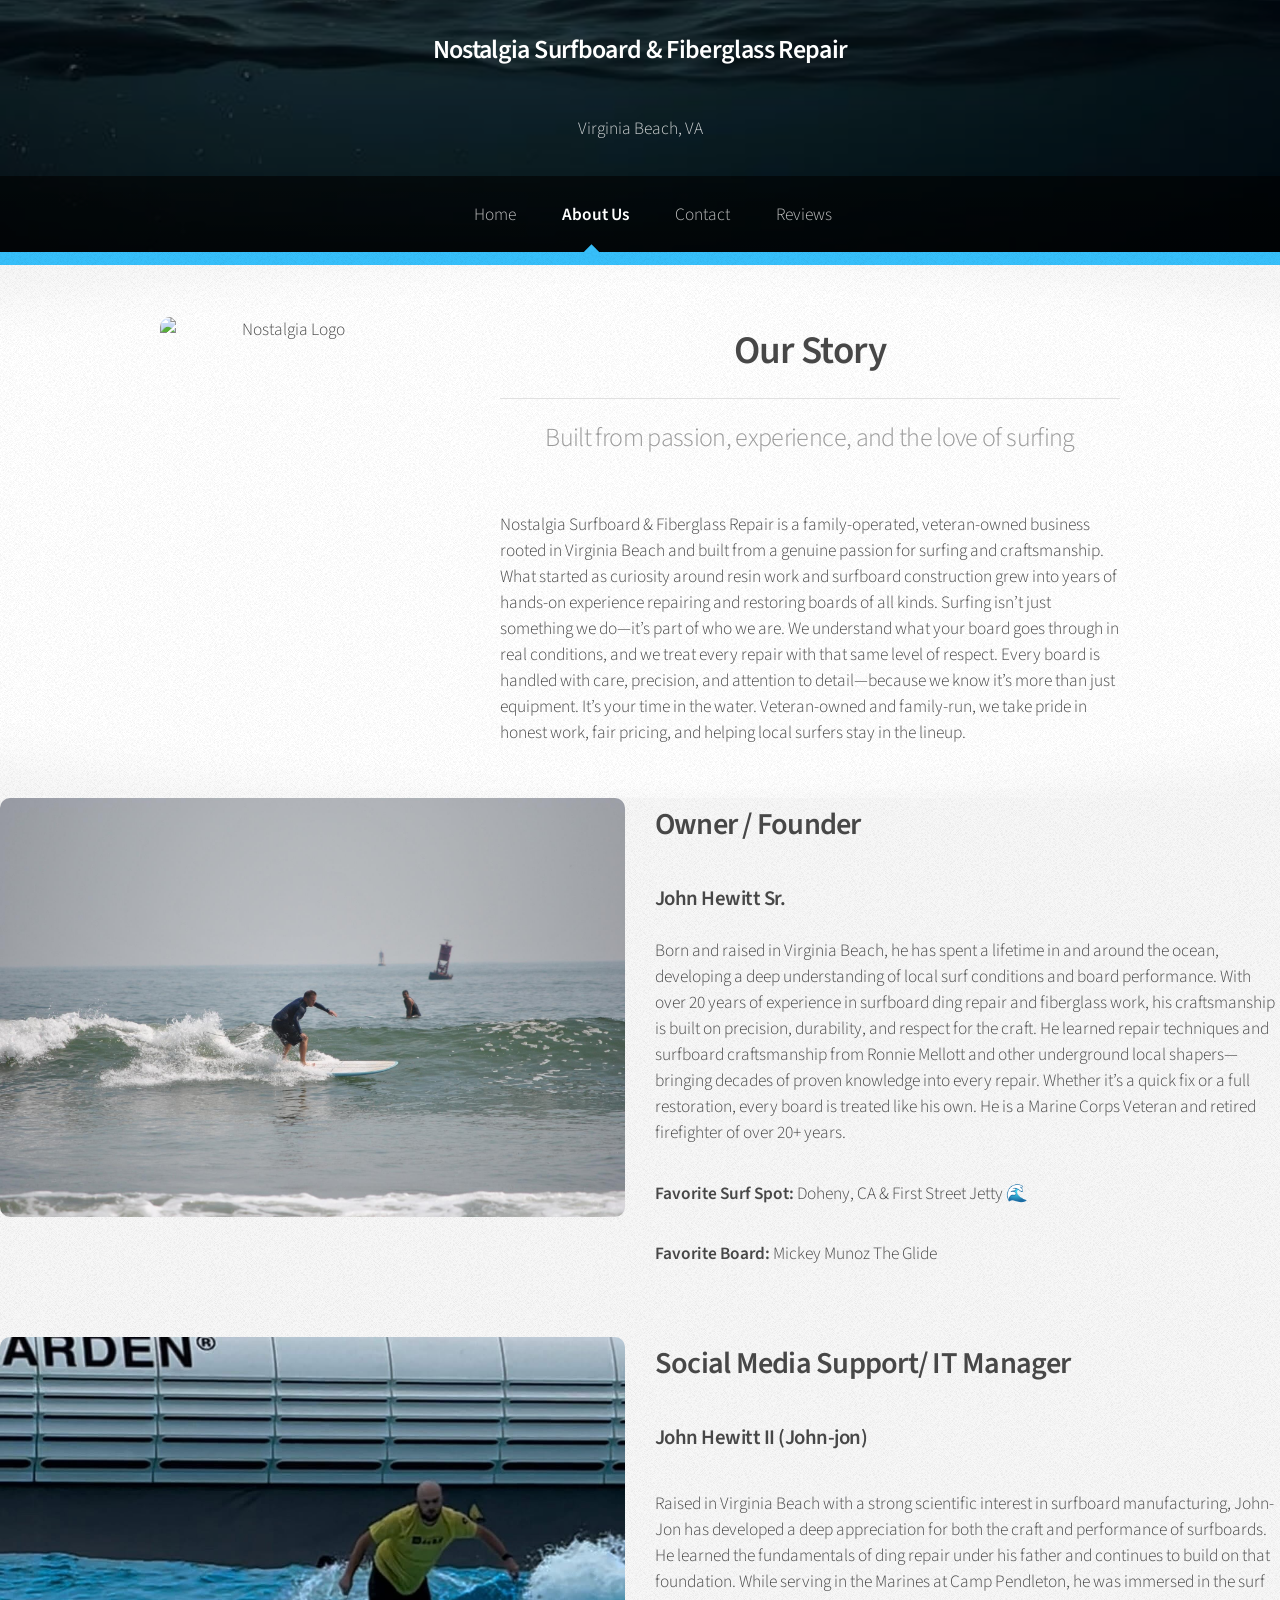
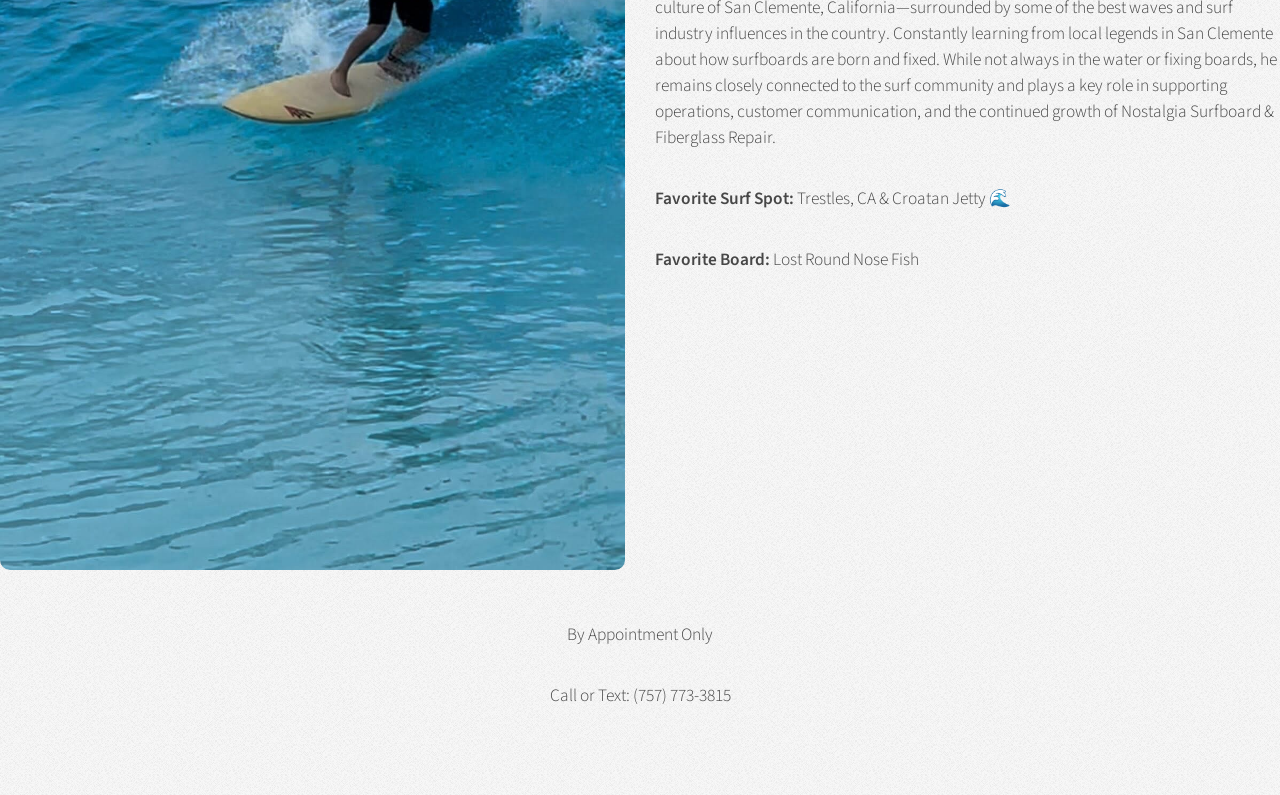
==== about.html @ 92c65a26 "Refactor 'Our Story' section layout in about.html" ====
<!DOCTYPE HTML>
<html>
<head>
  <title>About Us - Nostalgia Surfboard Repair</title>
  <meta charset="utf-8" />
  <meta name="viewport" content="width=device-width, initial-scale=1" />
  <link rel="stylesheet" href="assets/css/main.css" />
</head>

<body class="is-preload">
<div id="page-wrapper">

  <!-- Header -->
  <div id="header">
    <h1><a href="index.html" id="logo">Nostalgia Surfboard & Fiberglass Repair</a></h1>
    <p>Virginia Beach, VA</p>

    <nav id="nav">
      <ul>
        <li><a href="index.html">Home</a></li>
        <li class="current"><a href="about.html">About Us</a></li>
        <li><a href="contact.html">Contact</a></li>
        <li><a href="reviews.html">Reviews</a></li>
      </ul>
    </nav>
  </div>

  <!-- Main -->
  <section class="wrapper style2">
  <div class="container">

    <div class="row gtr-200">

      <!-- LOGO -->
      <div class="col-4 col-12-narrower" style="text-align:center;">
        <span class="image fit">
          <img src="assets/images/logo.png" alt="Nostalgia Logo" style="max-width:250px;">
        </span>
      </div>

      <!-- TEXT -->
      <div class="col-8 col-12-narrower">

        <header class="major">
          <h2>Our Story</h2>
          <p>Built from passion, experience, and the love of surfing</p>
        </header>

        <p>
          Nostalgia Surfboard & Fiberglass Repair is a family-operated, veteran-owned business rooted in Virginia Beach and built from a genuine passion for surfing and craftsmanship.
          What started as curiosity around resin work and surfboard construction grew into years of hands-on experience repairing and restoring boards of all kinds.

          Surfing isn’t just something we do—it’s part of who we are. We understand what your board goes through in real conditions, and we treat every repair with that same level of respect.

          Every board is handled with care, precision, and attention to detail—because we know it’s more than just equipment. It’s your time in the water.

          Veteran-owned and family-run, we take pride in honest work, fair pricing, and helping local surfers stay in the lineup.
        </p>

      </div>

    </div>

  </div>
</section>
  
      <!-- DAD SECTION -->
      <div class="row">
        <div class="col-6 col-12-narrower">
          <span class="image fit">
            <img src="images/dad.jpg" alt="Owner - Surfboard Repair" />
          </span>
        </div>

        <div class="col-6 col-12-narrower">
          <h2>Owner / Founder</h2>
          <h3>John Hewitt Sr.</h3>
          <p>
            Born and raised in Virginia Beach, he has spent a lifetime in and around the ocean, developing a deep understanding of local surf conditions and board performance.
            With over 20 years of experience in surfboard ding repair and fiberglass work, his craftsmanship is built on precision, durability, and respect for the craft.
            He learned repair techniques and surfboard craftsmanship from Ronnie Mellott and other underground local shapers—bringing decades of proven knowledge into every repair.
            Whether it’s a quick fix or a full restoration, every board is treated like his own.
            
            He is a Marine Corps Veteran and retired firefighter of over 20+ years.
          </p>

          <p><strong>Favorite Surf Spot:</strong> Doheny, CA & First Street Jetty 🌊</p>
          <p><strong>Favorite Board:</strong> Mickey Munoz The Glide </p>
        </div>
      </div>

      <hr />

      <!-- YOU SECTION -->
      <div class="row">
        <div class="col-6 col-12-narrower">
          <span class="image fit">
            <img src="images/you.jpg" alt="Team Member" />
          </span>
        </div>

        <div class="col-6 col-12-narrower">
          <h2>Social Media Support/ IT Manager</h2>
          <h3>John Hewitt II (John-jon)</h3>
          <p>
            <p>
            Raised in Virginia Beach with a strong scientific interest in surfboard manufacturing, John-Jon has developed a deep appreciation for both the craft and performance of surfboards.
            He learned the fundamentals of ding repair under his father and continues to build on that foundation.
            
            While serving in the Marines at Camp Pendleton, he was immersed in the surf culture of San Clemente, California—surrounded by some of the best waves and surf industry influences in the country. 
            Constantly learning from local legends in San Clemente about how surfboards are born and fixed.
            
            While not always in the water or fixing boards, he remains closely connected to the surf community and plays a key role in supporting operations, customer communication, and the continued growth of Nostalgia Surfboard & Fiberglass Repair.
          </p>
          </p>

          <p><strong>Favorite Surf Spot:</strong> Trestles, CA & Croatan Jetty 🌊</p>
          <p><strong>Favorite Board:</strong> Lost Round Nose Fish</p>
        </div>
      </div>

    </div>
  </section>

  <!-- Footer -->
  <div id="footer">
    <div class="container">
      <p style="text-align:center;">By Appointment Only</p>
       <p style="text-align:center;"> Call or Text: (757) 773-3815</p>
    </div>
    
  </div>

</div>

<!-- Scripts -->
<script src="assets/js/jquery.min.js"></script>
<script src="assets/js/jquery.dropotron.min.js"></script>
<script src="assets/js/browser.min.js"></script>
<script src="assets/js/breakpoints.min.js"></script>
<script src="assets/js/util.js"></script>
<script src="assets/js/main.js"></script>

</body>
</html>
---- assets/css/main.css ----
@import url("fontawesome-all.min.css");
@import url("https://fonts.googleapis.com/css?family=Source+Sans+Pro:300,300italic,600,600italic");

/*
	Arcana by HTML5 UP
	html5up.net | @ajlkn
	Free for personal and commercial use under the CCA 3.0 license (html5up.net/license)
*/

html, body, div, span, applet, object,
iframe, h1, h2, h3, h4, h5, h6, p, blockquote,
pre, a, abbr, acronym, address, big, cite,
code, del, dfn, em, img, ins, kbd, q, s, samp,
small, strike, strong, sub, sup, tt, var, b,
u, i, center, dl, dt, dd, ol, ul, li, fieldset,
form, label, legend, table, caption, tbody,
tfoot, thead, tr, th, td, article, aside,
canvas, details, embed, figure, figcaption,
footer, header, hgroup, menu, nav, output, ruby,
section, summary, time, mark, audio, video {
	margin: 0;
	padding: 0;
	border: 0;
	font-size: 100%;
	font: inherit;
	vertical-align: baseline;}

article, aside, details, figcaption, figure,
footer, header, hgroup, menu, nav, section {
	display: block;}

body {
	line-height: 1;
}

ol, ul {
	list-style: none;
}

blockquote, q {
	quotes: none;
}

	blockquote:before, blockquote:after, q:before, q:after {
		content: '';
		content: none;
	}

table {
	border-collapse: collapse;
	border-spacing: 0;
}

body {
	-webkit-text-size-adjust: none;
}

mark {
	background-color: transparent;
	color: inherit;
}

input::-moz-focus-inner {
	border: 0;
	padding: 0;
}

input, select, textarea {
	-moz-appearance: none;
	-webkit-appearance: none;
	-ms-appearance: none;
	appearance: none;
}

/* Basic */

	html {
		box-sizing: border-box;
	}

	*, *:before, *:after {
		box-sizing: inherit;
	}

	body {
		background: #f7f7f7 url("images/bg01.png");
	}

		body.is-preload *, body.is-preload *:before, body.is-preload *:after {
			-moz-animation: none !important;
			-webkit-animation: none !important;
			-ms-animation: none !important;
			animation: none !important;
			-moz-transition: none !important;
			-webkit-transition: none !important;
			-ms-transition: none !important;
			transition: none !important;
		}

	body, input, select, textarea {
		color: #474747;
		font-family: 'Source Sans Pro', sans-serif;
		font-size: 16pt;
		font-weight: 300;
		line-height: 1.65em;
	}

	a {
		-moz-transition: color 0.2s ease-in-out, border-color 0.2s ease-in-out, opacity 0.2s ease-in-out;
		-webkit-transition: color 0.2s ease-in-out, border-color 0.2s ease-in-out, opacity 0.2s ease-in-out;
		-ms-transition: color 0.2s ease-in-out, border-color 0.2s ease-in-out, opacity 0.2s ease-in-out;
		transition: color 0.2s ease-in-out, border-color 0.2s ease-in-out, opacity 0.2s ease-in-out;
		color: #37c0fb;
		text-decoration: none;
		border-bottom: dotted 1px;
	}

		a:hover {
			color: #37c0fb;
			border-bottom-color: transparent;
		}

	strong, b {
		font-weight: 600;
	}

	em, i {
		font-style: italic;
	}

	p, ul, ol, dl, table, blockquote {
		margin: 0 0 2em 0;
	}

	h1, h2, h3, h4, h5, h6 {
		color: inherit;
		font-weight: 600;
		line-height: 1.75em;
		margin-bottom: 1em;
	}

		h1 a, h2 a, h3 a, h4 a, h5 a, h6 a {
			color: inherit;
			text-decoration: none;
		}

		h1 em, h2 em, h3 em, h4 em, h5 em, h6 em {
			font-style: normal;
			font-weight: 300;
		}

	h2 {
		font-size: 1.75em;
		letter-spacing: -0.025em;
	}

	h3 {
		font-size: 1.2em;
		letter-spacing: -0.025em;
	}

	sub {
		font-size: 0.8em;
		position: relative;
		top: 0.5em;
	}

	sup {
		font-size: 0.8em;
		position: relative;
		top: -0.5em;
	}

	hr {
		border-top: solid 1px #e0e0e0;
		border: 0;
		margin-bottom: 1.5em;
	}

	blockquote {
		border-left: solid 0.5em #e0e0e0;
		font-style: italic;
		padding: 1em 0 1em 2em;
	}

/* Container */

	.container {
		margin: 0 auto;
		max-width: 100%;
		width: 1400px;
	}

		@media screen and (max-width: 1680px) {

			.container {
				width: 1200px;
			}

		}

		@media screen and (max-width: 1280px) {

			.container {
				width: 960px;
			}

		}

		@media screen and (max-width: 980px) {

			.container {
				width: 95%;
			}

		}

		@media screen and (max-width: 840px) {

			.container {
				width: 95%;
			}

		}

		@media screen and (max-width: 736px) {

			.container {
				width: 90%;
			}

		}

		@media screen and (max-width: 480px) {

			.container {
				width: 100%;
			}

		}

/* Row */

	.row {
		display: flex;
		flex-wrap: wrap;
		box-sizing: border-box;
		align-items: stretch;
	}

		.row > * {
			box-sizing: border-box;
		}

		.row.gtr-uniform > * > :last-child {
			margin-bottom: 0;
		}

		.row.aln-left {
			justify-content: flex-start;
		}

		.row.aln-center {
			justify-content: center;
		}

		.row.aln-right {
			justify-content: flex-end;
		}

		.row.aln-top {
			align-items: flex-start;
		}

		.row.aln-middle {
			align-items: center;
		}

		.row.aln-bottom {
			align-items: flex-end;
		}

		.row > .imp {
			order: -1;
		}

		.row > .col-1 {
			width: 8.33333%;
		}

		.row > .off-1 {
			margin-left: 8.33333%;
		}

		.row > .col-2 {
			width: 16.66667%;
		}

		.row > .off-2 {
			margin-left: 16.66667%;
		}

		.row > .col-3 {
			width: 25%;
		}

		.row > .off-3 {
			margin-left: 25%;
		}

		.row > .col-4 {
			width: 33.33333%;
		}

		.row > .off-4 {
			margin-left: 33.33333%;
		}

		.row > .col-5 {
			width: 41.66667%;
		}

		.row > .off-5 {
			margin-left: 41.66667%;
		}

		.row > .col-6 {
			width: 50%;
		}

		.row > .off-6 {
			margin-left: 50%;
		}

		.row > .col-7 {
			width: 58.33333%;
		}

		.row > .off-7 {
			margin-left: 58.33333%;
		}

		.row > .col-8 {
			width: 66.66667%;
		}

		.row > .off-8 {
			margin-left: 66.66667%;
		}

		.row > .col-9 {
			width: 75%;
		}

		.row > .off-9 {
			margin-left: 75%;
		}

		.row > .col-10 {
			width: 83.33333%;
		}

		.row > .off-10 {
			margin-left: 83.33333%;
		}

		.row > .col-11 {
			width: 91.66667%;
		}

		.row > .off-11 {
			margin-left: 91.66667%;
		}

		.row > .col-12 {
			width: 100%;
		}

		.row > .off-12 {
			margin-left: 100%;
		}

		.row.gtr-0 {
			margin-top: 0px;
			margin-left: 0px;
		}

			.row.gtr-0 > * {
				padding: 0px 0 0 0px;
			}

			.row.gtr-0.gtr-uniform {
				margin-top: 0px;
			}

				.row.gtr-0.gtr-uniform > * {
					padding-top: 0px;
				}

		.row.gtr-25 {
			margin-top: -12.5px;
			margin-left: -12.5px;
		}

			.row.gtr-25 > * {
				padding: 12.5px 0 0 12.5px;
			}

			.row.gtr-25.gtr-uniform {
				margin-top: -12.5px;
			}

				.row.gtr-25.gtr-uniform > * {
					padding-top: 12.5px;
				}

		.row.gtr-50 {
			margin-top: -25px;
			margin-left: -25px;
		}

			.row.gtr-50 > * {
				padding: 25px 0 0 25px;
			}

			.row.gtr-50.gtr-uniform {
				margin-top: -25px;
			}

				.row.gtr-50.gtr-uniform > * {
					padding-top: 25px;
				}

		.row {
			margin-top: -50px;
			margin-left: -50px;
		}

			.row > * {
				padding: 50px 0 0 50px;
			}

			.row.gtr-uniform {
				margin-top: -50px;
			}

				.row.gtr-uniform > * {
					padding-top: 50px;
				}

		.row.gtr-150 {
			margin-top: -75px;
			margin-left: -75px;
		}

			.row.gtr-150 > * {
				padding: 75px 0 0 75px;
			}

			.row.gtr-150.gtr-uniform {
				margin-top: -75px;
			}

				.row.gtr-150.gtr-uniform > * {
					padding-top: 75px;
				}

		.row.gtr-200 {
			margin-top: -100px;
			margin-left: -100px;
		}

			.row.gtr-200 > * {
				padding: 100px 0 0 100px;
			}

			.row.gtr-200.gtr-uniform {
				margin-top: -100px;
			}

				.row.gtr-200.gtr-uniform > * {
					padding-top: 100px;
				}

		@media screen and (max-width: 1680px) {

			.row {
				display: flex;
				flex-wrap: wrap;
				box-sizing: border-box;
				align-items: stretch;
			}

				.row > * {
					box-sizing: border-box;
				}

				.row.gtr-uniform > * > :last-child {
					margin-bottom: 0;
				}

				.row.aln-left {
					justify-content: flex-start;
				}

				.row.aln-center {
					justify-content: center;
				}

				.row.aln-right {
					justify-content: flex-end;
				}

				.row.aln-top {
					align-items: flex-start;
				}

				.row.aln-middle {
					align-items: center;
				}

				.row.aln-bottom {
					align-items: flex-end;
				}

				.row > .imp-wide {
					order: -1;
				}

				.row > .col-1-wide {
					width: 8.33333%;
				}

				.row > .off-1-wide {
					margin-left: 8.33333%;
				}

				.row > .col-2-wide {
					width: 16.66667%;
				}

				.row > .off-2-wide {
					margin-left: 16.66667%;
				}

				.row > .col-3-wide {
					width: 25%;
				}

				.row > .off-3-wide {
					margin-left: 25%;
				}

				.row > .col-4-wide {
					width: 33.33333%;
				}

				.row > .off-4-wide {
					margin-left: 33.33333%;
				}

				.row > .col-5-wide {
					width: 41.66667%;
				}

				.row > .off-5-wide {
					margin-left: 41.66667%;
				}

				.row > .col-6-wide {
					width: 50%;
				}

				.row > .off-6-wide {
					margin-left: 50%;
				}

				.row > .col-7-wide {
					width: 58.33333%;
				}

				.row > .off-7-wide {
					margin-left: 58.33333%;
				}

				.row > .col-8-wide {
					width: 66.66667%;
				}

				.row > .off-8-wide {
					margin-left: 66.66667%;
				}

				.row > .col-9-wide {
					width: 75%;
				}

				.row > .off-9-wide {
					margin-left: 75%;
				}

				.row > .col-10-wide {
					width: 83.33333%;
				}

				.row > .off-10-wide {
					margin-left: 83.33333%;
				}

				.row > .col-11-wide {
					width: 91.66667%;
				}

				.row > .off-11-wide {
					margin-left: 91.66667%;
				}

				.row > .col-12-wide {
					width: 100%;
				}

				.row > .off-12-wide {
					margin-left: 100%;
				}

				.row.gtr-0 {
					margin-top: 0px;
					margin-left: 0px;
				}

					.row.gtr-0 > * {
						padding: 0px 0 0 0px;
					}

					.row.gtr-0.gtr-uniform {
						margin-top: 0px;
					}

						.row.gtr-0.gtr-uniform > * {
							padding-top: 0px;
						}

				.row.gtr-25 {
					margin-top: -10px;
					margin-left: -10px;
				}

					.row.gtr-25 > * {
						padding: 10px 0 0 10px;
					}

					.row.gtr-25.gtr-uniform {
						margin-top: -10px;
					}

						.row.gtr-25.gtr-uniform > * {
							padding-top: 10px;
						}

				.row.gtr-50 {
					margin-top: -20px;
					margin-left: -20px;
				}

					.row.gtr-50 > * {
						padding: 20px 0 0 20px;
					}

					.row.gtr-50.gtr-uniform {
						margin-top: -20px;
					}

						.row.gtr-50.gtr-uniform > * {
							padding-top: 20px;
						}

				.row {
					margin-top: -40px;
					margin-left: -40px;
				}

					.row > * {
						padding: 40px 0 0 40px;
					}

					.row.gtr-uniform {
						margin-top: -40px;
					}

						.row.gtr-uniform > * {
							padding-top: 40px;
						}

				.row.gtr-150 {
					margin-top: -60px;
					margin-left: -60px;
				}

					.row.gtr-150 > * {
						padding: 60px 0 0 60px;
					}

					.row.gtr-150.gtr-uniform {
						margin-top: -60px;
					}

						.row.gtr-150.gtr-uniform > * {
							padding-top: 60px;
						}

				.row.gtr-200 {
					margin-top: -80px;
					margin-left: -80px;
				}

					.row.gtr-200 > * {
						padding: 80px 0 0 80px;
					}

					.row.gtr-200.gtr-uniform {
						margin-top: -80px;
					}

						.row.gtr-200.gtr-uniform > * {
							padding-top: 80px;
						}

		}

		@media screen and (max-width: 1280px) {

			.row {
				display: flex;
				flex-wrap: wrap;
				box-sizing: border-box;
				align-items: stretch;
			}

				.row > * {
					box-sizing: border-box;
				}

				.row.gtr-uniform > * > :last-child {
					margin-bottom: 0;
				}

				.row.aln-left {
					justify-content: flex-start;
				}

				.row.aln-center {
					justify-content: center;
				}

				.row.aln-right {
					justify-content: flex-end;
				}

				.row.aln-top {
					align-items: flex-start;
				}

				.row.aln-middle {
					align-items: center;
				}

				.row.aln-bottom {
					align-items: flex-end;
				}

				.row > .imp-normal {
					order: -1;
				}

				.row > .col-1-normal {
					width: 8.33333%;
				}

				.row > .off-1-normal {
					margin-left: 8.33333%;
				}

				.row > .col-2-normal {
					width: 16.66667%;
				}

				.row > .off-2-normal {
					margin-left: 16.66667%;
				}

				.row > .col-3-normal {
					width: 25%;
				}

				.row > .off-3-normal {
					margin-left: 25%;
				}

				.row > .col-4-normal {
					width: 33.33333%;
				}

				.row > .off-4-normal {
					margin-left: 33.33333%;
				}

				.row > .col-5-normal {
					width: 41.66667%;
				}

				.row > .off-5-normal {
					margin-left: 41.66667%;
				}

				.row > .col-6-normal {
					width: 50%;
				}

				.row > .off-6-normal {
					margin-left: 50%;
				}

				.row > .col-7-normal {
					width: 58.33333%;
				}

				.row > .off-7-normal {
					margin-left: 58.33333%;
				}

				.row > .col-8-normal {
					width: 66.66667%;
				}

				.row > .off-8-normal {
					margin-left: 66.66667%;
				}

				.row > .col-9-normal {
					width: 75%;
				}

				.row > .off-9-normal {
					margin-left: 75%;
				}

				.row > .col-10-normal {
					width: 83.33333%;
				}

				.row > .off-10-normal {
					margin-left: 83.33333%;
				}

				.row > .col-11-normal {
					width: 91.66667%;
				}

				.row > .off-11-normal {
					margin-left: 91.66667%;
				}

				.row > .col-12-normal {
					width: 100%;
				}

				.row > .off-12-normal {
					margin-left: 100%;
				}

				.row.gtr-0 {
					margin-top: 0px;
					margin-left: 0px;
				}

					.row.gtr-0 > * {
						padding: 0px 0 0 0px;
					}

					.row.gtr-0.gtr-uniform {
						margin-top: 0px;
					}

						.row.gtr-0.gtr-uniform > * {
							padding-top: 0px;
						}

				.row.gtr-25 {
					margin-top: -7.5px;
					margin-left: -7.5px;
				}

					.row.gtr-25 > * {
						padding: 7.5px 0 0 7.5px;
					}

					.row.gtr-25.gtr-uniform {
						margin-top: -7.5px;
					}

						.row.gtr-25.gtr-uniform > * {
							padding-top: 7.5px;
						}

				.row.gtr-50 {
					margin-top: -15px;
					margin-left: -15px;
				}

					.row.gtr-50 > * {
						padding: 15px 0 0 15px;
					}

					.row.gtr-50.gtr-uniform {
						margin-top: -15px;
					}

						.row.gtr-50.gtr-uniform > * {
							padding-top: 15px;
						}

				.row {
					margin-top: -30px;
					margin-left: -30px;
				}

					.row > * {
						padding: 30px 0 0 30px;
					}

					.row.gtr-uniform {
						margin-top: -30px;
					}

						.row.gtr-uniform > * {
							padding-top: 30px;
						}

				.row.gtr-150 {
					margin-top: -45px;
					margin-left: -45px;
				}

					.row.gtr-150 > * {
						padding: 45px 0 0 45px;
					}

					.row.gtr-150.gtr-uniform {
						margin-top: -45px;
					}

						.row.gtr-150.gtr-uniform > * {
							padding-top: 45px;
						}

				.row.gtr-200 {
					margin-top: -60px;
					margin-left: -60px;
				}

					.row.gtr-200 > * {
						padding: 60px 0 0 60px;
					}

					.row.gtr-200.gtr-uniform {
						margin-top: -60px;
					}

						.row.gtr-200.gtr-uniform > * {
							padding-top: 60px;
						}

		}

		@media screen and (max-width: 980px) {

			.row {
				display: flex;
				flex-wrap: wrap;
				box-sizing: border-box;
				align-items: stretch;
			}

				.row > * {
					box-sizing: border-box;
				}

				.row.gtr-uniform > * > :last-child {
					margin-bottom: 0;
				}

				.row.aln-left {
					justify-content: flex-start;
				}

				.row.aln-center {
					justify-content: center;
				}

				.row.aln-right {
					justify-content: flex-end;
				}

				.row.aln-top {
					align-items: flex-start;
				}

				.row.aln-middle {
					align-items: center;
				}

				.row.aln-bottom {
					align-items: flex-end;
				}

				.row > .imp-narrow {
					order: -1;
				}

				.row > .col-1-narrow {
					width: 8.33333%;
				}

				.row > .off-1-narrow {
					margin-left: 8.33333%;
				}

				.row > .col-2-narrow {
					width: 16.66667%;
				}

				.row > .off-2-narrow {
					margin-left: 16.66667%;
				}

				.row > .col-3-narrow {
					width: 25%;
				}

				.row > .off-3-narrow {
					margin-left: 25%;
				}

				.row > .col-4-narrow {
					width: 33.33333%;
				}

				.row > .off-4-narrow {
					margin-left: 33.33333%;
				}

				.row > .col-5-narrow {
					width: 41.66667%;
				}

				.row > .off-5-narrow {
					margin-left: 41.66667%;
				}

				.row > .col-6-narrow {
					width: 50%;
				}

				.row > .off-6-narrow {
					margin-left: 50%;
				}

				.row > .col-7-narrow {
					width: 58.33333%;
				}

				.row > .off-7-narrow {
					margin-left: 58.33333%;
				}

				.row > .col-8-narrow {
					width: 66.66667%;
				}

				.row > .off-8-narrow {
					margin-left: 66.66667%;
				}

				.row > .col-9-narrow {
					width: 75%;
				}

				.row > .off-9-narrow {
					margin-left: 75%;
				}

				.row > .col-10-narrow {
					width: 83.33333%;
				}

				.row > .off-10-narrow {
					margin-left: 83.33333%;
				}

				.row > .col-11-narrow {
					width: 91.66667%;
				}

				.row > .off-11-narrow {
					margin-left: 91.66667%;
				}

				.row > .col-12-narrow {
					width: 100%;
				}

				.row > .off-12-narrow {
					margin-left: 100%;
				}

				.row.gtr-0 {
					margin-top: 0px;
					margin-left: 0px;
				}

					.row.gtr-0 > * {
						padding: 0px 0 0 0px;
					}

					.row.gtr-0.gtr-uniform {
						margin-top: 0px;
					}

						.row.gtr-0.gtr-uniform > * {
							padding-top: 0px;
						}

				.row.gtr-25 {
					margin-top: -7.5px;
					margin-left: -7.5px;
				}

					.row.gtr-25 > * {
						padding: 7.5px 0 0 7.5px;
					}

					.row.gtr-25.gtr-uniform {
						margin-top: -7.5px;
					}

						.row.gtr-25.gtr-uniform > * {
							padding-top: 7.5px;
						}

				.row.gtr-50 {
					margin-top: -15px;
					margin-left: -15px;
				}

					.row.gtr-50 > * {
						padding: 15px 0 0 15px;
					}

					.row.gtr-50.gtr-uniform {
						margin-top: -15px;
					}

						.row.gtr-50.gtr-uniform > * {
							padding-top: 15px;
						}

				.row {
					margin-top: -30px;
					margin-left: -30px;
				}

					.row > * {
						padding: 30px 0 0 30px;
					}

					.row.gtr-uniform {
						margin-top: -30px;
					}

						.row.gtr-uniform > * {
							padding-top: 30px;
						}

				.row.gtr-150 {
					margin-top: -45px;
					margin-left: -45px;
				}

					.row.gtr-150 > * {
						padding: 45px 0 0 45px;
					}

					.row.gtr-150.gtr-uniform {
						margin-top: -45px;
					}

						.row.gtr-150.gtr-uniform > * {
							padding-top: 45px;
						}

				.row.gtr-200 {
					margin-top: -60px;
					margin-left: -60px;
				}

					.row.gtr-200 > * {
						padding: 60px 0 0 60px;
					}

					.row.gtr-200.gtr-uniform {
						margin-top: -60px;
					}

						.row.gtr-200.gtr-uniform > * {
							padding-top: 60px;
						}

		}

		@media screen and (max-width: 840px) {

			.row {
				display: flex;
				flex-wrap: wrap;
				box-sizing: border-box;
				align-items: stretch;
			}

				.row > * {
					box-sizing: border-box;
				}

				.row.gtr-uniform > * > :last-child {
					margin-bottom: 0;
				}

				.row.aln-left {
					justify-content: flex-start;
				}

				.row.aln-center {
					justify-content: center;
				}

				.row.aln-right {
					justify-content: flex-end;
				}

				.row.aln-top {
					align-items: flex-start;
				}

				.row.aln-middle {
					align-items: center;
				}

				.row.aln-bottom {
					align-items: flex-end;
				}

				.row > .imp-narrower {
					order: -1;
				}

				.row > .col-1-narrower {
					width: 8.33333%;
				}

				.row > .off-1-narrower {
					margin-left: 8.33333%;
				}

				.row > .col-2-narrower {
					width: 16.66667%;
				}

				.row > .off-2-narrower {
					margin-left: 16.66667%;
				}

				.row > .col-3-narrower {
					width: 25%;
				}

				.row > .off-3-narrower {
					margin-left: 25%;
				}

				.row > .col-4-narrower {
					width: 33.33333%;
				}

				.row > .off-4-narrower {
					margin-left: 33.33333%;
				}

				.row > .col-5-narrower {
					width: 41.66667%;
				}

				.row > .off-5-narrower {
					margin-left: 41.66667%;
				}

				.row > .col-6-narrower {
					width: 50%;
				}

				.row > .off-6-narrower {
					margin-left: 50%;
				}

				.row > .col-7-narrower {
					width: 58.33333%;
				}

				.row > .off-7-narrower {
					margin-left: 58.33333%;
				}

				.row > .col-8-narrower {
					width: 66.66667%;
				}

				.row > .off-8-narrower {
					margin-left: 66.66667%;
				}

				.row > .col-9-narrower {
					width: 75%;
				}

				.row > .off-9-narrower {
					margin-left: 75%;
				}

				.row > .col-10-narrower {
					width: 83.33333%;
				}

				.row > .off-10-narrower {
					margin-left: 83.33333%;
				}

				.row > .col-11-narrower {
					width: 91.66667%;
				}

				.row > .off-11-narrower {
					margin-left: 91.66667%;
				}

				.row > .col-12-narrower {
					width: 100%;
				}

				.row > .off-12-narrower {
					margin-left: 100%;
				}

				.row.gtr-0 {
					margin-top: 0px;
					margin-left: 0px;
				}

					.row.gtr-0 > * {
						padding: 0px 0 0 0px;
					}

					.row.gtr-0.gtr-uniform {
						margin-top: 0px;
					}

						.row.gtr-0.gtr-uniform > * {
							padding-top: 0px;
						}

				.row.gtr-25 {
					margin-top: -7.5px;
					margin-left: -7.5px;
				}

					.row.gtr-25 > * {
						padding: 7.5px 0 0 7.5px;
					}

					.row.gtr-25.gtr-uniform {
						margin-top: -7.5px;
					}

						.row.gtr-25.gtr-uniform > * {
							padding-top: 7.5px;
						}

				.row.gtr-50 {
					margin-top: -15px;
					margin-left: -15px;
				}

					.row.gtr-50 > * {
						padding: 15px 0 0 15px;
					}

					.row.gtr-50.gtr-uniform {
						margin-top: -15px;
					}

						.row.gtr-50.gtr-uniform > * {
							padding-top: 15px;
						}

				.row {
					margin-top: -30px;
					margin-left: -30px;
				}

					.row > * {
						padding: 30px 0 0 30px;
					}

					.row.gtr-uniform {
						margin-top: -30px;
					}

						.row.gtr-uniform > * {
							padding-top: 30px;
						}

				.row.gtr-150 {
					margin-top: -45px;
					margin-left: -45px;
				}

					.row.gtr-150 > * {
						padding: 45px 0 0 45px;
					}

					.row.gtr-150.gtr-uniform {
						margin-top: -45px;
					}

						.row.gtr-150.gtr-uniform > * {
							padding-top: 45px;
						}

				.row.gtr-200 {
					margin-top: -60px;
					margin-left: -60px;
				}

					.row.gtr-200 > * {
						padding: 60px 0 0 60px;
					}

					.row.gtr-200.gtr-uniform {
						margin-top: -60px;
					}

						.row.gtr-200.gtr-uniform > * {
							padding-top: 60px;
						}

		}

		@media screen and (max-width: 736px) {

			.row {
				display: flex;
				flex-wrap: wrap;
				box-sizing: border-box;
				align-items: stretch;
			}

				.row > * {
					box-sizing: border-box;
				}

				.row.gtr-uniform > * > :last-child {
					margin-bottom: 0;
				}

				.row.aln-left {
					justify-content: flex-start;
				}

				.row.aln-center {
					justify-content: center;
				}

				.row.aln-right {
					justify-content: flex-end;
				}

				.row.aln-top {
					align-items: flex-start;
				}

				.row.aln-middle {
					align-items: center;
				}

				.row.aln-bottom {
					align-items: flex-end;
				}

				.row > .imp-mobile {
					order: -1;
				}

				.row > .col-1-mobile {
					width: 8.33333%;
				}

				.row > .off-1-mobile {
					margin-left: 8.33333%;
				}

				.row > .col-2-mobile {
					width: 16.66667%;
				}

				.row > .off-2-mobile {
					margin-left: 16.66667%;
				}

				.row > .col-3-mobile {
					width: 25%;
				}

				.row > .off-3-mobile {
					margin-left: 25%;
				}

				.row > .col-4-mobile {
					width: 33.33333%;
				}

				.row > .off-4-mobile {
					margin-left: 33.33333%;
				}

				.row > .col-5-mobile {
					width: 41.66667%;
				}

				.row > .off-5-mobile {
					margin-left: 41.66667%;
				}

				.row > .col-6-mobile {
					width: 50%;
				}

				.row > .off-6-mobile {
					margin-left: 50%;
				}

				.row > .col-7-mobile {
					width: 58.33333%;
				}

				.row > .off-7-mobile {
					margin-left: 58.33333%;
				}

				.row > .col-8-mobile {
					width: 66.66667%;
				}

				.row > .off-8-mobile {
					margin-left: 66.66667%;
				}

				.row > .col-9-mobile {
					width: 75%;
				}

				.row > .off-9-mobile {
					margin-left: 75%;
				}

				.row > .col-10-mobile {
					width: 83.33333%;
				}

				.row > .off-10-mobile {
					margin-left: 83.33333%;
				}

				.row > .col-11-mobile {
					width: 91.66667%;
				}

				.row > .off-11-mobile {
					margin-left: 91.66667%;
				}

				.row > .col-12-mobile {
					width: 100%;
				}

				.row > .off-12-mobile {
					margin-left: 100%;
				}

				.row.gtr-0 {
					margin-top: 0px;
					margin-left: 0px;
				}

					.row.gtr-0 > * {
						padding: 0px 0 0 0px;
					}

					.row.gtr-0.gtr-uniform {
						margin-top: 0px;
					}

						.row.gtr-0.gtr-uniform > * {
							padding-top: 0px;
						}

				.row.gtr-25 {
					margin-top: -5px;
					margin-left: -5px;
				}

					.row.gtr-25 > * {
						padding: 5px 0 0 5px;
					}

					.row.gtr-25.gtr-uniform {
						margin-top: -5px;
					}

						.row.gtr-25.gtr-uniform > * {
							padding-top: 5px;
						}

				.row.gtr-50 {
					margin-top: -10px;
					margin-left: -10px;
				}

					.row.gtr-50 > * {
						padding: 10px 0 0 10px;
					}

					.row.gtr-50.gtr-uniform {
						margin-top: -10px;
					}

						.row.gtr-50.gtr-uniform > * {
							padding-top: 10px;
						}

				.row {
					margin-top: -20px;
					margin-left: -20px;
				}

					.row > * {
						padding: 20px 0 0 20px;
					}

					.row.gtr-uniform {
						margin-top: -20px;
					}

						.row.gtr-uniform > * {
							padding-top: 20px;
						}

				.row.gtr-150 {
					margin-top: -30px;
					margin-left: -30px;
				}

					.row.gtr-150 > * {
						padding: 30px 0 0 30px;
					}

					.row.gtr-150.gtr-uniform {
						margin-top: -30px;
					}

						.row.gtr-150.gtr-uniform > * {
							padding-top: 30px;
						}

				.row.gtr-200 {
					margin-top: -40px;
					margin-left: -40px;
				}

					.row.gtr-200 > * {
						padding: 40px 0 0 40px;
					}

					.row.gtr-200.gtr-uniform {
						margin-top: -40px;
					}

						.row.gtr-200.gtr-uniform > * {
							padding-top: 40px;
						}

		}

		@media screen and (max-width: 480px) {

			.row {
				display: flex;
				flex-wrap: wrap;
				box-sizing: border-box;
				align-items: stretch;
			}

				.row > * {
					box-sizing: border-box;
				}

				.row.gtr-uniform > * > :last-child {
					margin-bottom: 0;
				}

				.row.aln-left {
					justify-content: flex-start;
				}

				.row.aln-center {
					justify-content: center;
				}

				.row.aln-right {
					justify-content: flex-end;
				}

				.row.aln-top {
					align-items: flex-start;
				}

				.row.aln-middle {
					align-items: center;
				}

				.row.aln-bottom {
					align-items: flex-end;
				}

				.row > .imp-mobilep {
					order: -1;
				}

				.row > .col-1-mobilep {
					width: 8.33333%;
				}

				.row > .off-1-mobilep {
					margin-left: 8.33333%;
				}

				.row > .col-2-mobilep {
					width: 16.66667%;
				}

				.row > .off-2-mobilep {
					margin-left: 16.66667%;
				}

				.row > .col-3-mobilep {
					width: 25%;
				}

				.row > .off-3-mobilep {
					margin-left: 25%;
				}

				.row > .col-4-mobilep {
					width: 33.33333%;
				}

				.row > .off-4-mobilep {
					margin-left: 33.33333%;
				}

				.row > .col-5-mobilep {
					width: 41.66667%;
				}

				.row > .off-5-mobilep {
					margin-left: 41.66667%;
				}

				.row > .col-6-mobilep {
					width: 50%;
				}

				.row > .off-6-mobilep {
					margin-left: 50%;
				}

				.row > .col-7-mobilep {
					width: 58.33333%;
				}

				.row > .off-7-mobilep {
					margin-left: 58.33333%;
				}

				.row > .col-8-mobilep {
					width: 66.66667%;
				}

				.row > .off-8-mobilep {
					margin-left: 66.66667%;
				}

				.row > .col-9-mobilep {
					width: 75%;
				}

				.row > .off-9-mobilep {
					margin-left: 75%;
				}

				.row > .col-10-mobilep {
					width: 83.33333%;
				}

				.row > .off-10-mobilep {
					margin-left: 83.33333%;
				}

				.row > .col-11-mobilep {
					width: 91.66667%;
				}

				.row > .off-11-mobilep {
					margin-left: 91.66667%;
				}

				.row > .col-12-mobilep {
					width: 100%;
				}

				.row > .off-12-mobilep {
					margin-left: 100%;
				}

				.row.gtr-0 {
					margin-top: 0px;
					margin-left: 0px;
				}

					.row.gtr-0 > * {
						padding: 0px 0 0 0px;
					}

					.row.gtr-0.gtr-uniform {
						margin-top: 0px;
					}

						.row.gtr-0.gtr-uniform > * {
							padding-top: 0px;
						}

				.row.gtr-25 {
					margin-top: -5px;
					margin-left: -5px;
				}

					.row.gtr-25 > * {
						padding: 5px 0 0 5px;
					}

					.row.gtr-25.gtr-uniform {
						margin-top: -5px;
					}

						.row.gtr-25.gtr-uniform > * {
							padding-top: 5px;
						}

				.row.gtr-50 {
					margin-top: -10px;
					margin-left: -10px;
				}

					.row.gtr-50 > * {
						padding: 10px 0 0 10px;
					}

					.row.gtr-50.gtr-uniform {
						margin-top: -10px;
					}

						.row.gtr-50.gtr-uniform > * {
							padding-top: 10px;
						}

				.row {
					margin-top: -20px;
					margin-left: -20px;
				}

					.row > * {
						padding: 20px 0 0 20px;
					}

					.row.gtr-uniform {
						margin-top: -20px;
					}

						.row.gtr-uniform > * {
							padding-top: 20px;
						}

				.row.gtr-150 {
					margin-top: -30px;
					margin-left: -30px;
				}

					.row.gtr-150 > * {
						padding: 30px 0 0 30px;
					}

					.row.gtr-150.gtr-uniform {
						margin-top: -30px;
					}

						.row.gtr-150.gtr-uniform > * {
							padding-top: 30px;
						}

				.row.gtr-200 {
					margin-top: -40px;
					margin-left: -40px;
				}

					.row.gtr-200 > * {
						padding: 40px 0 0 40px;
					}

					.row.gtr-200.gtr-uniform {
						margin-top: -40px;
					}

						.row.gtr-200.gtr-uniform > * {
							padding-top: 40px;
						}

		}

/* Section/Article */

	section.special, article.special {
		text-align: center;
	}

	header p {
		color: #999;
		font-size: 1.25em;
		position: relative;
		margin-top: -1.25em;
		margin-bottom: 2.25em;
	}

	header.major {
		text-align: center;
		margin: 0 0 2em 0;
	}

		header.major h2 {
			font-size: 2.25em;
		}

		header.major p {
			position: relative;
			border-top: solid 1px #e0e0e0;
			padding: 1em 0 0 0;
			margin: 0;
			top: -1em;
			font-size: 1.5em;
			letter-spacing: -0.025em;
		}

	footer {
		margin: 0 0 3em 0;
	}

		footer > :last-child {
			margin-bottom: 0;
		}

		footer.major {
			padding-top: 3em;
		}

/* Form */

	input[type="text"],
	input[type="password"],
	input[type="email"],
	textarea {
		-moz-appearance: none;
		-webkit-appearance: none;
		-ms-appearance: none;
		appearance: none;
		-moz-transition: border-color 0.2s ease-in-out;
		-webkit-transition: border-color 0.2s ease-in-out;
		-ms-transition: border-color 0.2s ease-in-out;
		transition: border-color 0.2s ease-in-out;
		background: #fff;
		border: solid 1px #e0e0e0;
		border-radius: 5px;
		color: inherit;
		display: block;
		outline: 0;
		padding: 0.75em;
		text-decoration: none;
		width: 100%;
	}

		input[type="text"]:focus,
		input[type="password"]:focus,
		input[type="email"]:focus,
		textarea:focus {
			border-color: #37c0fb;
		}

	input[type="text"],
	input[type="password"],
	input[type="email"] {
		line-height: 1em;
	}

	label {
		display: block;
		color: inherit;
		font-weight: 600;
		line-height: 1.75em;
		margin-bottom: 0.5em;
	}

	::-webkit-input-placeholder {
		color: #999;
		position: relative;
		top: 3px;
	}

	:-moz-placeholder {
		color: #999;
	}

	::-moz-placeholder {
		color: #999;
	}

	:-ms-input-placeholder {
		color: #999;
	}

/* Image */

	.image {
		border: 0;
		display: inline-block;
		position: relative;
		border-radius: 5px;
	}

		.image img {
			display: block;
			border-radius: 5px;
		}

		.image.left {
			display: block;
			float: left;
			margin: 0 2em 2em 0;
			position: relative;
			top: 0.25em;
		}

			.image.left img {
				display: block;
				width: 100%;
			}

		.image.fit {
			display: block;
		}

			.image.fit img {
				display: block;
				width: 100%;
			}

		.image.featured {
			display: block;
			margin: 0 0 2em 0;
		}

			.image.featured img {
				display: block;
				width: 100%;
			}

/* Icon */

	.icon {
		text-decoration: none;
		position: relative;
		text-decoration: none;
	}

		.icon:before {
			-moz-osx-font-smoothing: grayscale;
			-webkit-font-smoothing: antialiased;
			display: inline-block;
			font-style: normal;
			font-variant: normal;
			text-rendering: auto;
			line-height: 1;
			text-transform: none !important;
			font-family: 'Font Awesome 5 Free';
			font-weight: 400;
		}

		.icon > .label {
			display: none;
		}

		.icon:before {
			line-height: inherit;
		}

		.icon.solid:before {
			font-weight: 900;
		}

		.icon.brands:before {
			font-family: 'Font Awesome 5 Brands';
		}

		.icon.major {
			text-align: center;
			cursor: default;
			background-color: #37c0fb;
			background-image: -moz-linear-gradient(top, rgba(0,0,0,0), rgba(0,0,0,0.15)), url("images/bg01.png");
			background-image: -webkit-linear-gradient(top, rgba(0,0,0,0), rgba(0,0,0,0.15)), url("images/bg01.png");
			background-image: -ms-linear-gradient(top, rgba(0,0,0,0), rgba(0,0,0,0.15)), url("images/bg01.png");
			background-image: linear-gradient(top, rgba(0,0,0,0), rgba(0,0,0,0.15)), url("images/bg01.png");
			color: #fff;
			border-radius: 100%;
			display: inline-block;
			width: 5em;
			height: 5em;
			line-height: 5em;
			box-shadow: 0 0 0 7px white, 0 0 0 8px #e0e0e0;
			margin: 0 0 2em 0;
		}

			.icon.major:before {
				font-size: 36px;
			}

/* Lists */

	ol {
		list-style: decimal;
		padding-left: 1.25em;
	}

		ol li {
			padding-left: 0.25em;
		}

	ul {
		list-style: disc;
		padding-left: 1em;
	}

		ul li {
			padding-left: 0.5em;
		}

/* Links */

	ul.links {
		list-style: none;
		padding-left: 0;
	}

		ul.links li {
			line-height: 2.5em;
			padding-left: 0;
		}

/* Icons */

	ul.icons {
		cursor: default;
		list-style: none;
		padding-left: 0;
	}

		ul.icons li {
			display: inline-block;
			line-height: 1em;
			padding-left: 1.5em;
		}

			ul.icons li:first-child {
				padding-left: 0;
			}

			ul.icons li a, ul.icons li span {
				font-size: 2em;
				border: 0;
			}

/* Menu */

	ul.menu {
		list-style: none;
		padding-left: 0;
	}

		ul.menu li {
			border-left: solid 1px #e0e0e0;
			display: inline-block;
			padding: 0 0 0 1em;
			margin: 0 0 0 1em;
		}

			ul.menu li:first-child {
				border-left: 0;
				margin-left: 0;
				padding-left: 0;
			}

/* Actions */

	ul.actions {
		display: -moz-flex;
		display: -webkit-flex;
		display: -ms-flex;
		display: flex;
		cursor: default;
		list-style: none;
		margin-left: -1em;
		padding-left: 0;
	}

		ul.actions li {
			padding: 0 0 0 1em;
			vertical-align: middle;
		}

		ul.actions.special {
			-moz-justify-content: center;
			-webkit-justify-content: center;
			-ms-justify-content: center;
			justify-content: center;
			width: 100%;
			margin-left: 0;
		}

			ul.actions.special li:first-child {
				padding-left: 0;
			}

		ul.actions.stacked {
			-moz-flex-direction: column;
			-webkit-flex-direction: column;
			-ms-flex-direction: column;
			flex-direction: column;
			margin-left: 0;
		}

			ul.actions.stacked li {
				padding: 1.25em 0 0 0;
			}

				ul.actions.stacked li:first-child {
					padding-top: 0;
				}

		ul.actions.fit {
			width: calc(100% + 1em);
		}

			ul.actions.fit li {
				-moz-flex-grow: 1;
				-webkit-flex-grow: 1;
				-ms-flex-grow: 1;
				flex-grow: 1;
				-moz-flex-shrink: 1;
				-webkit-flex-shrink: 1;
				-ms-flex-shrink: 1;
				flex-shrink: 1;
				width: 100%;
			}

				ul.actions.fit li > * {
					width: 100%;
				}

			ul.actions.fit.stacked {
				width: 100%;
			}

		@media screen and (max-width: 736px) {

			ul.actions:not(.fixed) {
				-moz-flex-direction: column;
				-webkit-flex-direction: column;
				-ms-flex-direction: column;
				flex-direction: column;
				margin-left: 0;
				width: 100% !important;
			}

				ul.actions:not(.fixed) li {
					-moz-flex-grow: 1;
					-webkit-flex-grow: 1;
					-ms-flex-grow: 1;
					flex-grow: 1;
					-moz-flex-shrink: 1;
					-webkit-flex-shrink: 1;
					-ms-flex-shrink: 1;
					flex-shrink: 1;
					padding: 1em 0 0 0;
					text-align: center;
					width: 100%;
				}

					ul.actions:not(.fixed) li > * {
						width: 100%;
					}

					ul.actions:not(.fixed) li:first-child {
						padding-top: 0;
					}

					ul.actions:not(.fixed) li input[type="submit"],
					ul.actions:not(.fixed) li input[type="reset"],
					ul.actions:not(.fixed) li input[type="button"],
					ul.actions:not(.fixed) li button,
					ul.actions:not(.fixed) li .button {
						width: 100%;
					}

						ul.actions:not(.fixed) li input[type="submit"].icon:before,
						ul.actions:not(.fixed) li input[type="reset"].icon:before,
						ul.actions:not(.fixed) li input[type="button"].icon:before,
						ul.actions:not(.fixed) li button.icon:before,
						ul.actions:not(.fixed) li .button.icon:before {
							margin-left: -0.5em;
						}

		}

/* Tables */

	table {
		width: 100%;
	}

		table.default {
			width: 100%;
		}

			table.default tbody tr {
				border-bottom: solid 1px #e0e0e0;
			}

			table.default td {
				padding: 0.5em 1em 0.5em 1em;
			}

			table.default th {
				font-weight: 600;
				padding: 0.5em 1em 0.5em 1em;
				text-align: left;
			}

			table.default thead {
				background-color: #555555;
				background-image: -moz-linear-gradient(top, rgba(0,0,0,0), rgba(0,0,0,0.15)), url("images/bg01.png");
				background-image: -webkit-linear-gradient(top, rgba(0,0,0,0), rgba(0,0,0,0.15)), url("images/bg01.png");
				background-image: -ms-linear-gradient(top, rgba(0,0,0,0), rgba(0,0,0,0.15)), url("images/bg01.png");
				background-image: linear-gradient(top, rgba(0,0,0,0), rgba(0,0,0,0.15)), url("images/bg01.png");
				color: #fff;
			}

/* Button */

	input[type="submit"],
	input[type="reset"],
	input[type="button"],
	button,
	.button {
		-moz-appearance: none;
		-webkit-appearance: none;
		-ms-appearance: none;
		appearance: none;
		-moz-transition: background-color 0.2s ease-in-out, color 0.2s ease-in-out, box-shadow 0.2s ease-in-out;
		-webkit-transition: background-color 0.2s ease-in-out, color 0.2s ease-in-out, box-shadow 0.2s ease-in-out;
		-ms-transition: background-color 0.2s ease-in-out, color 0.2s ease-in-out, box-shadow 0.2s ease-in-out;
		transition: background-color 0.2s ease-in-out, color 0.2s ease-in-out, box-shadow 0.2s ease-in-out;
		background-image: -moz-linear-gradient(top, rgba(0,0,0,0), rgba(0,0,0,0.15)), url("images/bg01.png");
		background-image: -webkit-linear-gradient(top, rgba(0,0,0,0), rgba(0,0,0,0.15)), url("images/bg01.png");
		background-image: -ms-linear-gradient(top, rgba(0,0,0,0), rgba(0,0,0,0.15)), url("images/bg01.png");
		background-image: linear-gradient(top, rgba(0,0,0,0), rgba(0,0,0,0.15)), url("images/bg01.png");
		background-color: #37c0fb;
		border-radius: 5px;
		border: 0;
		color: #fff;
		cursor: pointer;
		display: inline-block;
		padding: 0 1.5em;
		line-height: 2.75em;
		min-width: 9em;
		text-align: center;
		text-decoration: none;
		font-weight: 600;
		letter-spacing: -0.025em;
	}

		input[type="submit"]:hover,
		input[type="reset"]:hover,
		input[type="button"]:hover,
		button:hover,
		.button:hover {
			background-color: #50c8fc;
			color: #fff !important;
		}

		input[type="submit"]:active,
		input[type="reset"]:active,
		input[type="button"]:active,
		button:active,
		.button:active {
			background-color: #1eb8fb;
			color: #fff;
		}

		input[type="submit"].alt,
		input[type="reset"].alt,
		input[type="button"].alt,
		button.alt,
		.button.alt {
			background-color: #555555;
			color: #fff;
		}

			input[type="submit"].alt:hover,
			input[type="reset"].alt:hover,
			input[type="button"].alt:hover,
			button.alt:hover,
			.button.alt:hover {
				background-color: #626262;
			}

			input[type="submit"].alt:active,
			input[type="reset"].alt:active,
			input[type="button"].alt:active,
			button.alt:active,
			.button.alt:active {
				background-color: #484848;
			}

		input[type="submit"].icon:before,
		input[type="reset"].icon:before,
		input[type="button"].icon:before,
		button.icon:before,
		.button.icon:before {
			margin-right: 0.5em;
		}

		input[type="submit"].fit,
		input[type="reset"].fit,
		input[type="button"].fit,
		button.fit,
		.button.fit {
			width: 100%;
		}

		input[type="submit"].small,
		input[type="reset"].small,
		input[type="button"].small,
		button.small,
		.button.small {
			font-size: 0.8em;
		}

/* Box */

	.box.highlight {
		text-align: center;
	}

	.box.post {
		position: relative;
		margin: 0 0 2em 0;
	}

		.box.post:after {
			content: '';
			display: block;
			clear: both;
		}

		.box.post .inner {
			margin-left: calc(30% + 2em);
		}

			.box.post .inner > :last-child {
				margin-bottom: 0;
			}

		.box.post .image {
			width: 30%;
			margin: 0;
		}

/* Header */

	#header {
	 position: relative;
 	 text-align: center;
  	 padding: 6em 0 0 0;

	  background-image: url("../images/banner2.jpg");
	  background-size: cover;
	  background-position: center;
	  background-repeat: no-repeat;

  color: white;
	}

	#header::before {
	  content: "";
	  position: absolute;
	  inset: 0;
	  background: rgba(0, 0, 0, 0.5);
	}

		#header > * {
	  position: relative;
	  z-index: 2;
	}
		#header h1 a {
		  color: white;
		}
		
		#header p {
		  color: rgba(255,255,255,0.8);
		}

			#header h1 a {
				font-size: 1.5em;
				letter-spacing: -0.025em;
				border: 0;
			}

	#nav {
		cursor: default;
		background-color:rgba(0, 0, 0, 0.6);
		background-image: -moz-linear-gradient(top, rgba(0,0,0,0), rgba(0,0,0,0.3)), url("images/bg01.png");
		background-image: -webkit-linear-gradient(top, rgba(0,0,0,0), rgba(0,0,0,0.3)), url("images/bg01.png");
		background-image: -ms-linear-gradient(top, rgba(0,0,0,0), rgba(0,0,0,0.3)), url("images/bg01.png");
		background-image: linear-gradient(top, rgba(0,0,0,0), rgba(0,0,0,0.3)), url("images/bg01.png");
		padding: 0;
	}

		#nav:after {
			content: '';
			display: block;
			width: 100%;
			height: 0.75em;
			background-color: #37c0fb;
			background-image: url("images/bg01.png");
		}

		#nav > ul {
			margin: 0;
		}

			#nav > ul > li {
				position: relative;
				display: inline-block;
				margin-left: 1em;
			}

				#nav > ul > li a {
					color: #c0c0c0;
					text-decoration: none;
					border: 0;
					display: block;
					padding: 1.5em 0.5em 1.35em 0.5em;
				}

				#nav > ul > li:first-child {
					margin-left: 0;
				}

				#nav > ul > li:hover a {
					color: #fff;
				}

				#nav > ul > li.current {
					font-weight: 600;
				}

					#nav > ul > li.current:before {
						-moz-transform: rotateZ(45deg);
						-webkit-transform: rotateZ(45deg);
						-ms-transform: rotateZ(45deg);
						transform: rotateZ(45deg);
						width: 0.75em;
						height: 0.75em;
						content: '';
						display: block;
						position: absolute;
						bottom: -0.5em;
						left: 50%;
						margin-left: -0.375em;
						background-color: #37c0fb;
						background-image: url("images/bg01.png");
					}

					#nav > ul > li.current a {
						color: #fff;
					}

				#nav > ul > li.active a {
					color: #fff;
				}

				#nav > ul > li.active.current:before {
					opacity: 0;
				}

				#nav > ul > li > ul {
					display: none;
				}

/* Dropotron */

	.dropotron {
		background-image: -moz-linear-gradient(top, rgba(0,0,0,0.3), rgba(0,0,0,0)), url("images/bg01.png");
		background-image: -webkit-linear-gradient(top, rgba(0,0,0,0.3), rgba(0,0,0,0)), url("images/bg01.png");
		background-image: -ms-linear-gradient(top, rgba(0,0,0,0.3), rgba(0,0,0,0)), url("images/bg01.png");
		background-image: linear-gradient(top, rgba(0,0,0,0.3), rgba(0,0,0,0)), url("images/bg01.png");
		background-color: #333;
		border-radius: 5px;
		color: #fff;
		min-width: 10em;
		padding: 1em 0;
		text-align: center;
		box-shadow: 0 1em 1em 0 rgba(0, 0, 0, 0.5);
		list-style: none;
	}

		.dropotron > li {
			line-height: 2em;
			padding: 0 1.1em 0 1em;
		}

			.dropotron > li > a {
				color: #c0c0c0;
				text-decoration: none;
				border: 0;
			}

			.dropotron > li.active > a, .dropotron > li:hover > a {
				color: #fff;
			}

		.dropotron.level-0 {
			border-radius: 0 0 5px 5px;
			font-size: 0.9em;
			padding-top: 0;
			margin-top: -1px;
		}

/* Banner */

	#banner {
		background-image: url("../../images/banner.jpg");
		background-position: center center;
		background-size: cover;
		height: 28em;
		text-align: center;
		position: relative;
	}

		#banner header {
			position: absolute;
			bottom: 0;
			left: 0;
			width: 100%;
			background: #212121;
			background: rgba(27, 27, 27, 0.75);
			color: #fff;
			padding: 1.5em 0;
		}

			#banner header h2 {
				display: inline-block;
				margin: 0;
				font-size: 1.25em;
				vertical-align: middle;
			}

				#banner header h2 em {
					opacity: 0.75;
				}

				#banner header h2 a {
					border-bottom-color: rgba(255, 255, 255, 0.5);
				}

					#banner header h2 a:hover {
						border-bottom-color: transparent;
					}

			#banner header .button {
				vertical-align: middle;
				margin-left: 1em;
			}

/* Wrapper */

	.wrapper {
		padding: 5em 0 3em 0;
	}

		.wrapper.style1 {
			background: #fff;
		}

		.wrapper.style2 {
			background-color: #fff;
			background-image: url("images/bg02.png"), url("images/bg03.png"), url("images/bg01.png");
			background-position: top left,						bottom left,					top left;
			background-size: 100% 6em,						100% 6em,						auto;
			background-repeat: no-repeat,						no-repeat,						repeat;
		}

		.wrapper.style3 {
			background-color: #37c0fb;
			background-image: -moz-linear-gradient(top, rgba(0,0,0,0), rgba(0,0,0,0.15)), url("images/bg01.png");
			background-image: -webkit-linear-gradient(top, rgba(0,0,0,0), rgba(0,0,0,0.15)), url("images/bg01.png");
			background-image: -ms-linear-gradient(top, rgba(0,0,0,0), rgba(0,0,0,0.15)), url("images/bg01.png");
			background-image: linear-gradient(top, rgba(0,0,0,0), rgba(0,0,0,0.15)), url("images/bg01.png");
			color: #fff;
		}

			.wrapper.style3 .button {
				background: #fff;
				color: #474747;
			}

				.wrapper.style3 .button:hover {
					color: #37c0fb !important;
				}

/* CTA */

	#cta {
		text-align: center;
		padding: 3.5em 0;
	}

		#cta header h2 {
			display: inline-block;
			vertical-align: middle;
			margin: 0;
		}

		#cta header .button {
			vertical-align: middle;
			margin-left: 1em;
		}

/* Footer */

	#footer {
		padding: 4em 0 8em 0;
	}

		#footer a {
			color: inherit;
			border-bottom-color: rgba(71, 71, 71, 0.25);
		}

			#footer a:hover {
				color: #37c0fb;
				border-bottom-color: transparent;
			}

		#footer .container {
			margin-bottom: 4em;
		}

		#footer .icons {
			text-align: center;
			margin: 0;
		}

			#footer .icons a {
				color: #999;
			}

				#footer .icons a:hover {
					color: #474747;
				}

		#footer .copyright {
			color: #999;
			margin-top: 1.5em;
			text-align: center;
			font-size: 0.9em;
		}

/* Wide */

	@media screen and (max-width: 1680px) {

		/* Basic */

			body, input, select, textarea {
				font-size: 14pt;
				line-height: 1.5em;
			}

		/* Banner */

			#banner {
				height: 24em;
			}

	}

/* Normal */

	@media screen and (max-width: 1280px) {

		/* Basic */

			body, input, select, textarea {
				font-size: 13pt;
				line-height: 1.5em;
			}

		/* Lists */

			ol {
				padding-left: 1.25em;
			}

				ol li {
					padding-left: 0.25em;
				}

		/* Icons */

			ul.icons li a, ul.icons li span {
				font-size: 1.5em;
			}

		/* Header */

			#header {
				padding: 2em 0 0 0;
			}

				#header h1 {
					padding: 0 0 1.75em 0;
				}

		/* Banner */

			#banner {
				height: 20em;
			}

		/* Wrapper */

			.wrapper {
				padding: 3em 0 1em 0;
			}

		/* CTA */

			#cta {
				padding: 2em 0;
			}

		/* Footer */

			#footer {
				padding: 3em 0 3em 0;
			}

				#footer .container {
					margin-bottom: 1em;
				}

	}

/* Narrow */

	@media screen and (max-width: 980px) {

		/* Basic */

			body, input, select, textarea {
				font-size: 12pt;
				line-height: 1.5em;
			}

	}

/* Narrower */

	#navPanel, #titleBar {
		display: none;
	}

	@media screen and (max-width: 840px) {

		/* Basic */

			html, body {
				overflow-x: hidden;
			}

			body, input, select, textarea {
				font-size: 13pt;
			}

			h1, h2, h3, h4, h5, h6 {
				margin-bottom: 0.5em;
			}

			header p {
				margin-top: -0.75em;
			}

			header.major {
				text-align: center;
				margin: 0 0 2em 0;
			}

				header.major h2 {
					font-size: 1.75em;
				}

				header.major p {
					top: -0.25em;
					font-size: 1.25em;
				}

		/* Box */

			.box.highlight {
				text-align: left;
				position: relative;
				padding-left: 7em;
			}

				.box.highlight i {
					position: absolute;
					margin: 0;
					left: 0;
					top: 0.25em;
				}

			.box.post .inner {
				margin-left: calc(20% + 2em);
			}

			.box.post .image {
				width: 20%;
			}

		/* Header */

			#header {
				display: block;
			}

		/* Banner */

			#banner {
				height: 20em;
			}

				#banner header h2 {
					display: block;
				}

				#banner header .button {
					margin: 1em 0 0 0;
				}

		/* CTA */

			#cta {
				padding: 1.5em 0;
			}

				#cta header h2 {
					display: block;
				}

				#cta header .button {
					margin: 1em 0 0 0;
				}

		/* Footer */

			#footer {
				text-align: center;
			}

				#footer .container {
					margin-bottom: 4em;
				}

				#footer form .actions {
					-moz-justify-content: center;
					-webkit-justify-content: center;
					-ms-justify-content: center;
					justify-content: center;
					width: 100%;
					margin-left: 0;
				}

					#footer form .actions li:first-child {
						padding-left: 0;
					}

		/* Nav */

			#page-wrapper {
				-moz-backface-visibility: hidden;
				-webkit-backface-visibility: hidden;
				-ms-backface-visibility: hidden;
				backface-visibility: hidden;
				-moz-transition: -moz-transform 0.5s ease;
				-webkit-transition: -webkit-transform 0.5s ease;
				-ms-transition: -ms-transform 0.5s ease;
				transition: transform 0.5s ease;
				padding-bottom: 1px;
				padding-top: 44px;
			}

			#titleBar {
				-moz-backface-visibility: hidden;
				-webkit-backface-visibility: hidden;
				-ms-backface-visibility: hidden;
				backface-visibility: hidden;
				-moz-transition: -moz-transform 0.5s ease;
				-webkit-transition: -webkit-transform 0.5s ease;
				-ms-transition: -ms-transform 0.5s ease;
				transition: transform 0.5s ease;
				display: block;
				height: 44px;
				left: 0;
				position: fixed;
				top: 0;
				width: 100%;
				z-index: 10001;
				background-color: #333;
				background-image: -moz-linear-gradient(top, rgba(0,0,0,0), rgba(0,0,0,0.3)), url("images/bg01.png");
				background-image: -webkit-linear-gradient(top, rgba(0,0,0,0), rgba(0,0,0,0.3)), url("images/bg01.png");
				background-image: -ms-linear-gradient(top, rgba(0,0,0,0), rgba(0,0,0,0.3)), url("images/bg01.png");
				background-image: linear-gradient(top, rgba(0,0,0,0), rgba(0,0,0,0.3)), url("images/bg01.png");
				height: 44px;
				line-height: 44px;
				box-shadow: 0 4px 0 0 #37c0fb;
			}

				#titleBar .title {
					display: block;
					position: relative;
					font-weight: 600;
					text-align: center;
					color: #fff;
					z-index: 1;
				}

					#titleBar .title em {
						font-style: normal;
						font-weight: 300;
					}

				#titleBar .toggle {
					text-decoration: none;
					border: 0;
					height: 60px;
					left: 0;
					position: absolute;
					top: 0;
					width: 80px;
					z-index: 2;
				}

					#titleBar .toggle:before {
						-moz-osx-font-smoothing: grayscale;
						-webkit-font-smoothing: antialiased;
						display: inline-block;
						font-style: normal;
						font-variant: normal;
						text-rendering: auto;
						line-height: 1;
						text-transform: none !important;
						font-family: 'Font Awesome 5 Free';
						font-weight: 900;
					}

					#titleBar .toggle:before {
						content: '\f0c9';
						display: block;
						height: 44px;
						line-height: inherit;
						text-align: center;
						width: 44px;
						color: #fff;
						opacity: 0.5;
					}

					#titleBar .toggle:active:before {
						opacity: 0.75;
					}

			#navPanel {
				background-color: #1f1f1f;
				box-shadow: inset -1px 0 3px 0 rgba(0, 0, 0, 0.5);
				background-image: -moz-linear-gradient(left, rgba(0,0,0,0) 75%, rgba(0,0,0,0.15)), url("images/bg01.png");
				background-image: -webkit-linear-gradient(left, rgba(0,0,0,0) 75%, rgba(0,0,0,0.15)), url("images/bg01.png");
				background-image: -ms-linear-gradient(left, rgba(0,0,0,0) 75%, rgba(0,0,0,0.15)), url("images/bg01.png");
				background-image: linear-gradient(left, rgba(0,0,0,0) 75%, rgba(0,0,0,0.15)), url("images/bg01.png");
				-moz-backface-visibility: hidden;
				-webkit-backface-visibility: hidden;
				-ms-backface-visibility: hidden;
				backface-visibility: hidden;
				-moz-transform: translateX(-275px);
				-webkit-transform: translateX(-275px);
				-ms-transform: translateX(-275px);
				transform: translateX(-275px);
				-moz-transition: -moz-transform 0.5s ease;
				-webkit-transition: -webkit-transform 0.5s ease;
				-ms-transition: -ms-transform 0.5s ease;
				transition: transform 0.5s ease;
				display: block;
				height: 100%;
				left: 0;
				overflow-y: auto;
				position: fixed;
				top: 0;
				width: 275px;
				z-index: 10002;
			}

				#navPanel .link {
					border-bottom: 0;
					border-top: solid 1px rgba(255, 255, 255, 0.05);
					color: #888;
					display: block;
					height: 48px;
					line-height: 48px;
					padding: 0 1em 0 1em;
					text-decoration: none;
				}

					#navPanel .link:first-child {
						border-top: 0;
					}

					#navPanel .link.depth-0 {
						color: #fff;
					}

					#navPanel .link .indent-1 {
						display: inline-block;
						width: 1em;
					}

					#navPanel .link .indent-2 {
						display: inline-block;
						width: 2em;
					}

					#navPanel .link .indent-3 {
						display: inline-block;
						width: 3em;
					}

					#navPanel .link .indent-4 {
						display: inline-block;
						width: 4em;
					}

					#navPanel .link .indent-5 {
						display: inline-block;
						width: 5em;
					}

			body.navPanel-visible #page-wrapper {
				-moz-transform: translateX(275px);
				-webkit-transform: translateX(275px);
				-ms-transform: translateX(275px);
				transform: translateX(275px);
			}

			body.navPanel-visible #titleBar {
				-moz-transform: translateX(275px);
				-webkit-transform: translateX(275px);
				-ms-transform: translateX(275px);
				transform: translateX(275px);
			}

			body.navPanel-visible #navPanel {
				-moz-transform: translateX(0);
				-webkit-transform: translateX(0);
				-ms-transform: translateX(0);
				transform: translateX(0);
			}

	}

/* Mobile */

	@media screen and (max-width: 736px) {

		/* Basic */

			body, input, select, textarea {
				font-size: 11pt;
				line-height: 1.35em;
			}

			h2 {
				font-size: 1.25em;
				letter-spacing: 0;
				line-height: 1.35em;
			}

			h3 {
				font-size: 1em;
				letter-spacing: 0;
				line-height: 1.35em;
			}

			header p {
				margin-top: -0.5em;
				font-size: 1em;
			}

			header.major {
				padding: 0 20px;
			}

				header.major h2 {
					font-size: 1.25em;
				}

				header.major p {
					top: 0;
					margin-top: 1.25em;
					font-size: 1em;
				}

		/* Menu */

			ul.menu li {
				border: 0;
				padding: 0;
				margin: 0;
				display: block;
				line-height: 2em;
			}

		/* Banner */

			#banner {
				height: 18em;
			}

		/* Wrapper */

			.wrapper {
				padding: 2em 0 1px 0;
			}

	}

/* Mobile (Portrait) */

	@media screen and (max-width: 480px) {

		/* Icon */

			.icon.major {
				width: 4em;
				height: 4em;
				line-height: 4em;
				box-shadow: 0 0 0 7px white, 0 0 0 8px #e0e0e0;
			}

				.icon.major:before {
					font-size: 24px;
				}

		/* Button */

			input[type="submit"],
			input[type="reset"],
			input[type="button"],
			button,
			.button {
				width: 100%;
				display: block;
			}

		/* Box */

			.box.highlight {
				padding-left: calc(4em + 30px);
			}

			.box.post .inner {
				margin-left: calc(30% + 20px);
			}

			.box.post .image {
				width: 30%;
			}

		/* Banner */

			#banner {
				height: 20em;
			}

				#banner header {
					padding: 20px;
				}

		/* Wrapper */

			.wrapper {
				padding: 2em 20px 1px 20px;
			}

		/* CTA */

			#cta {
				padding: 20px;
			}

		/* Footer */

			#footer {
				padding: 2em 20px;
				text-align: left;
			}

	}

/* Custom gallery styling */

.image.fit img {
  border-radius: 10px;
  transition: transform 0.3s ease, box-shadow 0.3s ease;
}

.image.fit img:hover {
  transform: scale(1.05);
  box-shadow: 0 10px 25px rgba(0,0,0,0.3);
}
/* Fix Follow section alignment */
#footer .icons {
  display: flex;
  justify-content: center;
  align-items: center;
  gap: 20px; /* space between icons */
  padding-left: 0;
  margin-top: 10px;
}

#footer .icons li {
  list-style: none;
}
#footer h3 {
  text-align: center;
}
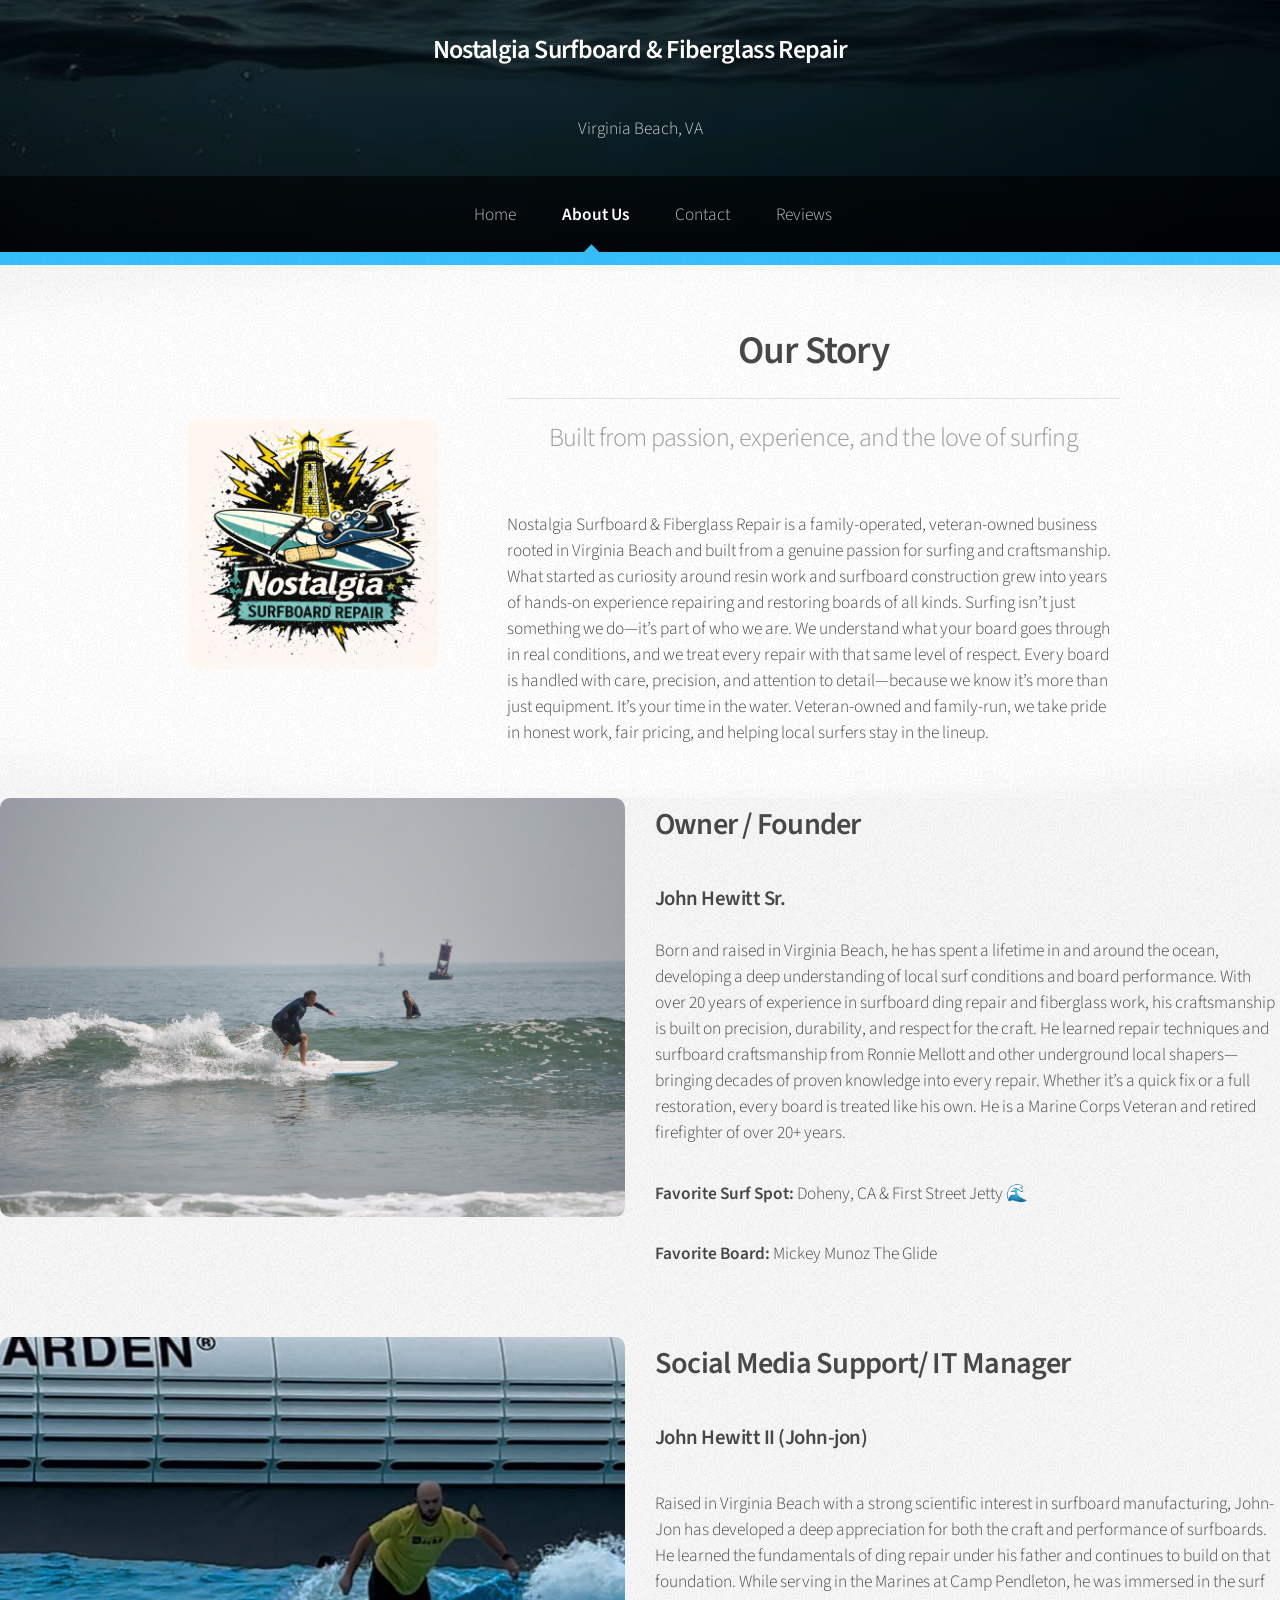
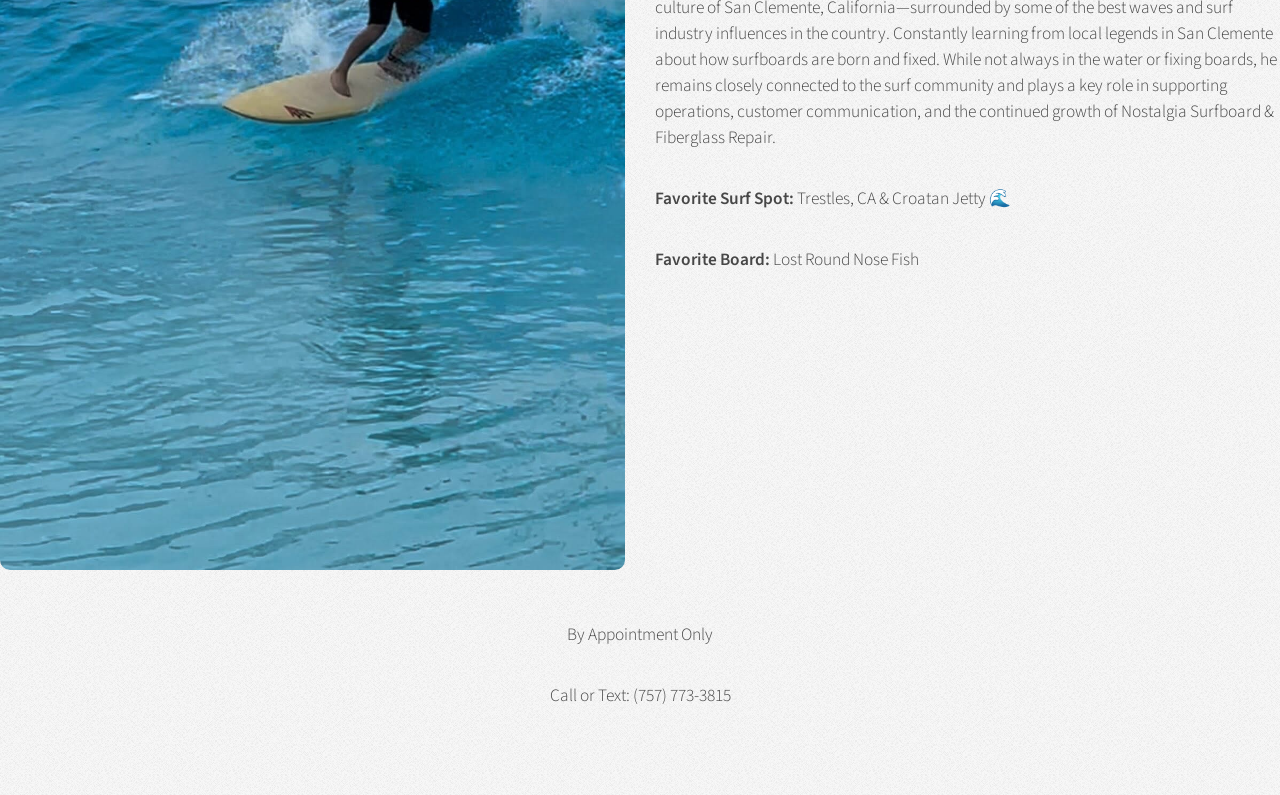
==== commit 9405a4ab: "Refactor logo and text layout using flexbox Updated layout to use flexbox for better responsiveness " ====
--- a/about.html
+++ b/about.html
@@ -29,17 +29,17 @@
   <section class="wrapper style2">
   <div class="container">
 
-    <div class="row gtr-200">
+    <!-- FLEXBOX (SAFER THAN TEMPLATE GRID) -->
+    <div style="display:flex; align-items:center; gap:40px; flex-wrap:wrap;">
 
       <!-- LOGO -->
-      <div class="col-4 col-12-narrower" style="text-align:center;">
-        <span class="image fit">
-          <img src="assets/images/logo.png" alt="Nostalgia Logo" style="max-width:250px;">
-        </span>
+      <div style="flex:1; min-width:250px; text-align:center;">
+        <img src="assets/images/logo.png" 
+             style="max-width:250px; border-radius:10px;">
       </div>
 
       <!-- TEXT -->
-      <div class="col-8 col-12-narrower">
+      <div style="flex:2; min-width:300px;">
 
         <header class="major">
           <h2>Our Story</h2>
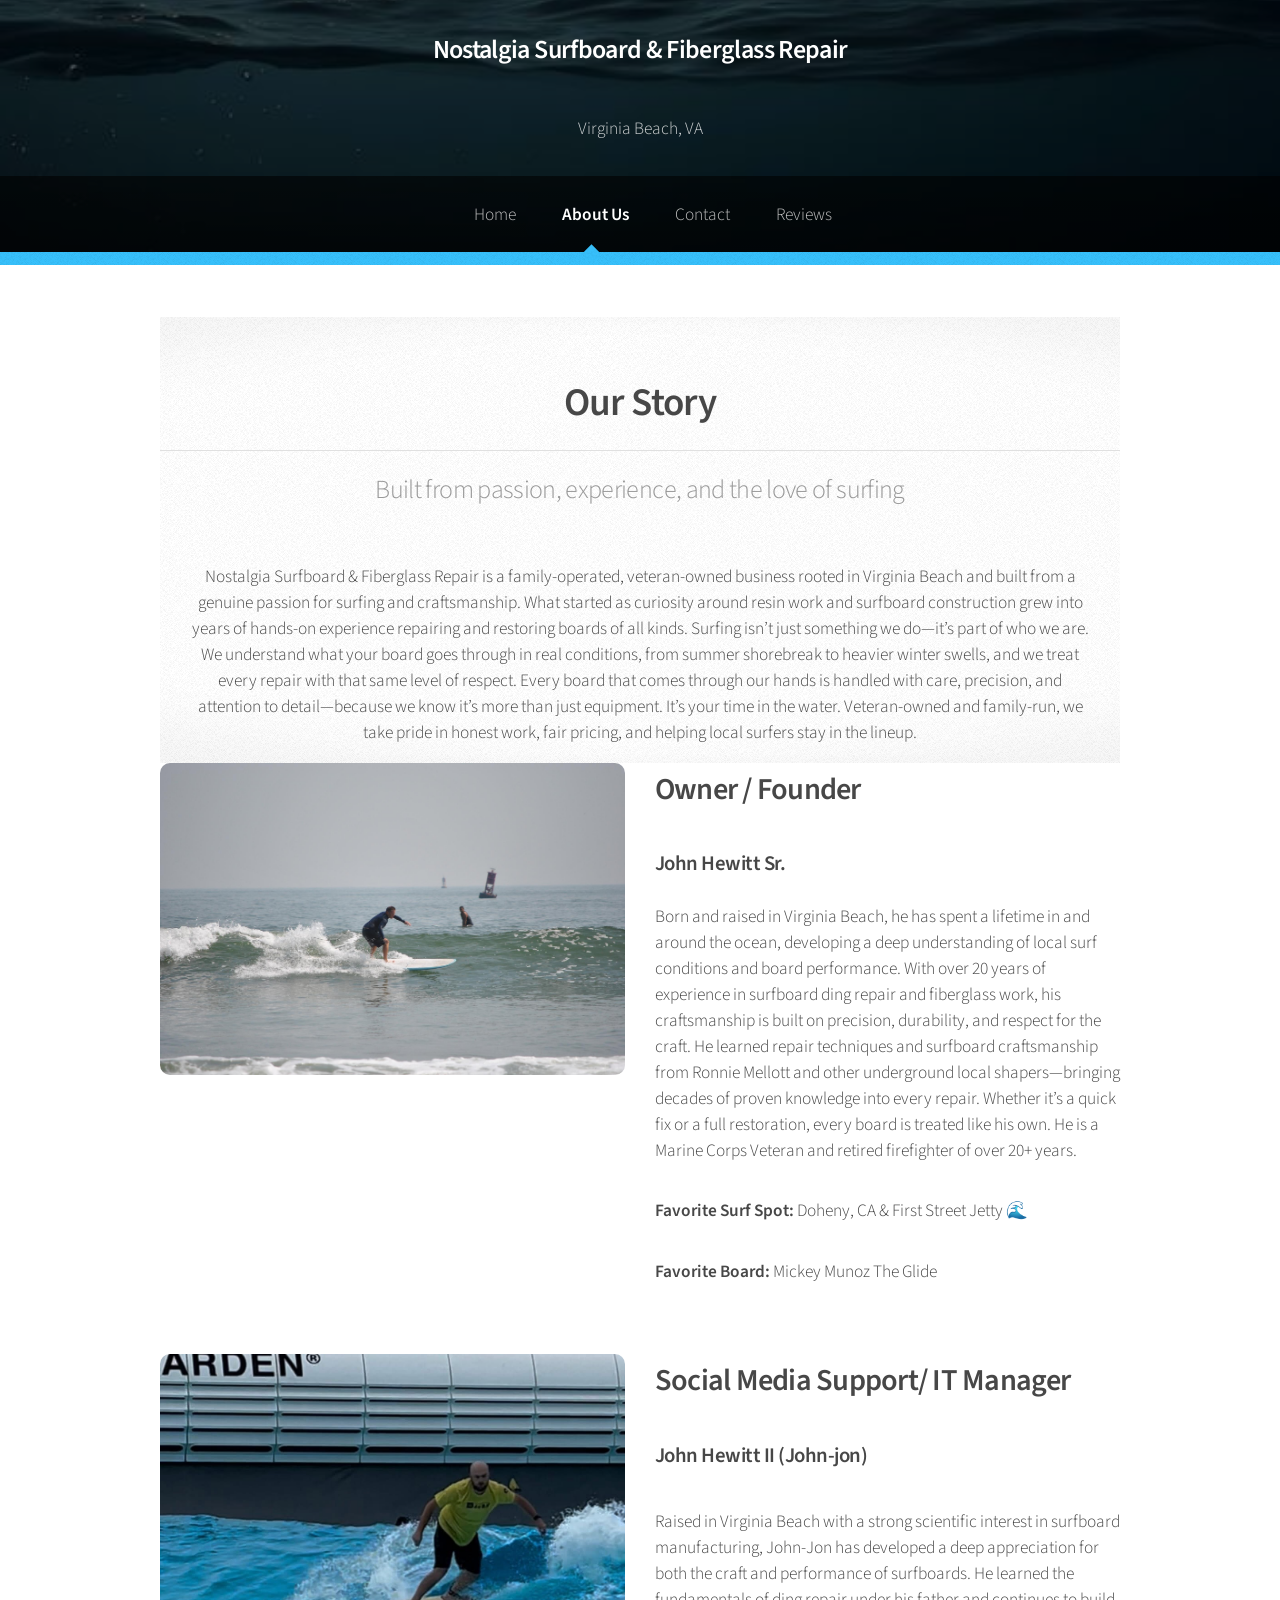
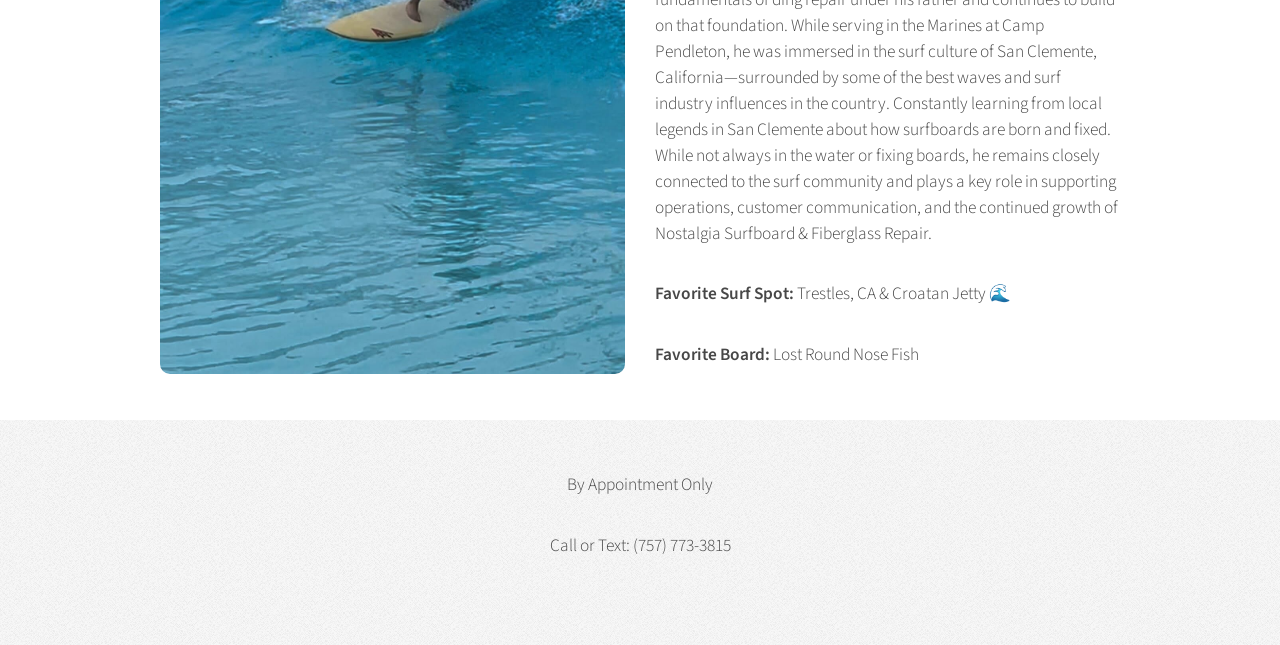
==== commit 7fc727d8: "Refactor about.html structure and content" ====
--- a/about.html
+++ b/about.html
@@ -25,41 +25,27 @@
     </nav>
   </div>
 
-  <!-- Main -->
-  <section class="wrapper style2">
-  <div class="container">
-
-    <!-- FLEXBOX (SAFER THAN TEMPLATE GRID) -->
-    <div style="display:flex; align-items:center; gap:40px; flex-wrap:wrap;">
-
-      <!-- LOGO -->
-      <div style="flex:1; min-width:250px; text-align:center;">
-        <img src="assets/images/logo.png" 
-             style="max-width:250px; border-radius:10px;">
-      </div>
-
-      <!-- TEXT -->
-      <div style="flex:2; min-width:300px;">
-
-        <header class="major">
-          <h2>Our Story</h2>
-          <p>Built from passion, experience, and the love of surfing</p>
-        </header>
-
-        <p>
-          Nostalgia Surfboard & Fiberglass Repair is a family-operated, veteran-owned business rooted in Virginia Beach and built from a genuine passion for surfing and craftsmanship.
-          What started as curiosity around resin work and surfboard construction grew into years of hands-on experience repairing and restoring boards of all kinds.
-
-          Surfing isn’t just something we do—it’s part of who we are. We understand what your board goes through in real conditions, and we treat every repair with that same level of respect.
-
-          Every board is handled with care, precision, and attention to detail—because we know it’s more than just equipment. It’s your time in the water.
-
-          Veteran-owned and family-run, we take pride in honest work, fair pricing, and helping local surfers stay in the lineup.
-        </p>
-
-      </div>
-
-    </div>
+   <!-- Main -->
+  <section class="wrapper style1">
+    <div class="container">
+    <section class="wrapper style2">
+    <div class="container">
+  
+      <header class="major">
+        <h2>Our Story</h2>
+        <p>Built from passion, experience, and the love of surfing</p>
+      </header>
+  
+      <p style="text-align:center; max-width:900px; margin:0 auto;">
+        Nostalgia Surfboard & Fiberglass Repair is a family-operated, veteran-owned business rooted in Virginia Beach and built from a genuine passion for surfing and craftsmanship.
+        What started as curiosity around resin work and surfboard construction grew into years of hands-on experience repairing and restoring boards of all kinds.
+        
+        Surfing isn’t just something we do—it’s part of who we are. We understand what your board goes through in real conditions, from summer shorebreak to heavier winter swells, and we treat every repair with that same level of respect.
+  
+        Every board that comes through our hands is handled with care, precision, and attention to detail—because we know it’s more than just equipment. It’s your time in the water.
+  
+        Veteran-owned and family-run, we take pride in honest work, fair pricing, and helping local surfers stay in the lineup.
+      </p>
 
   </div>
 </section>
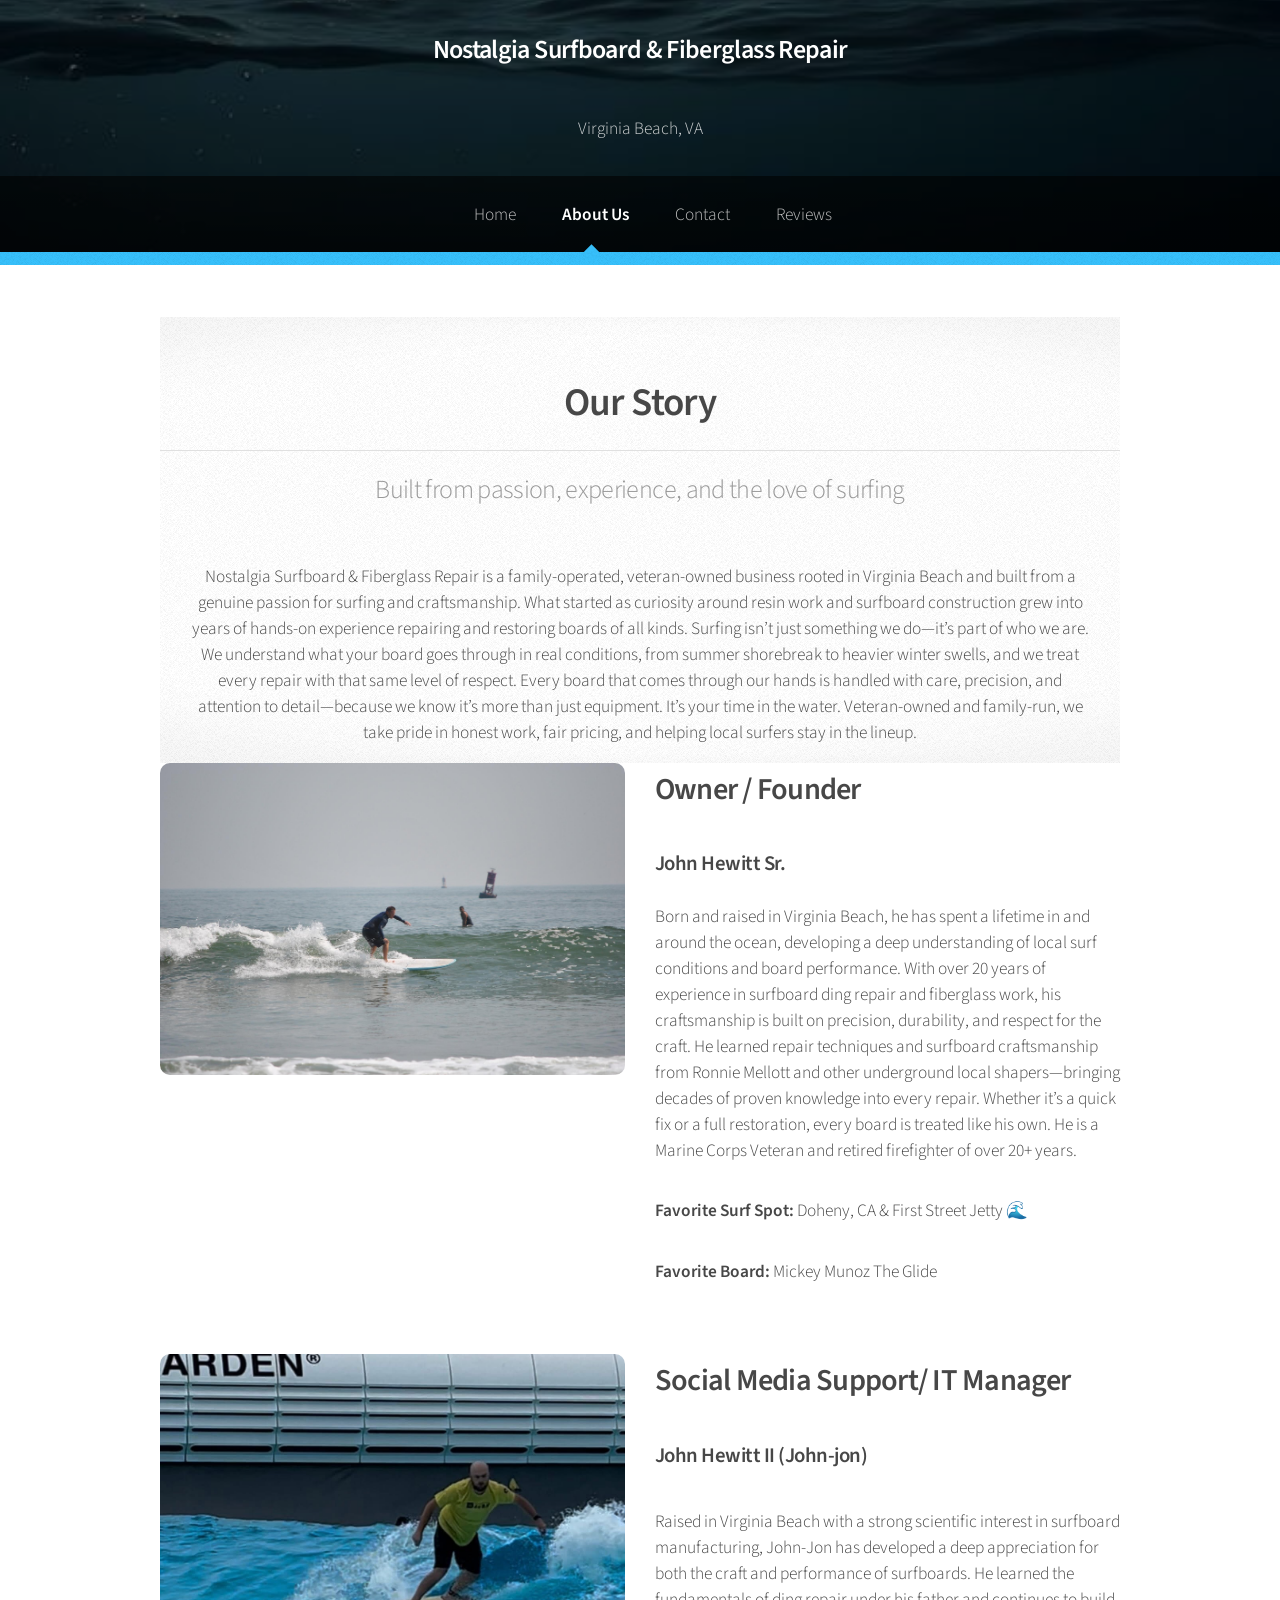
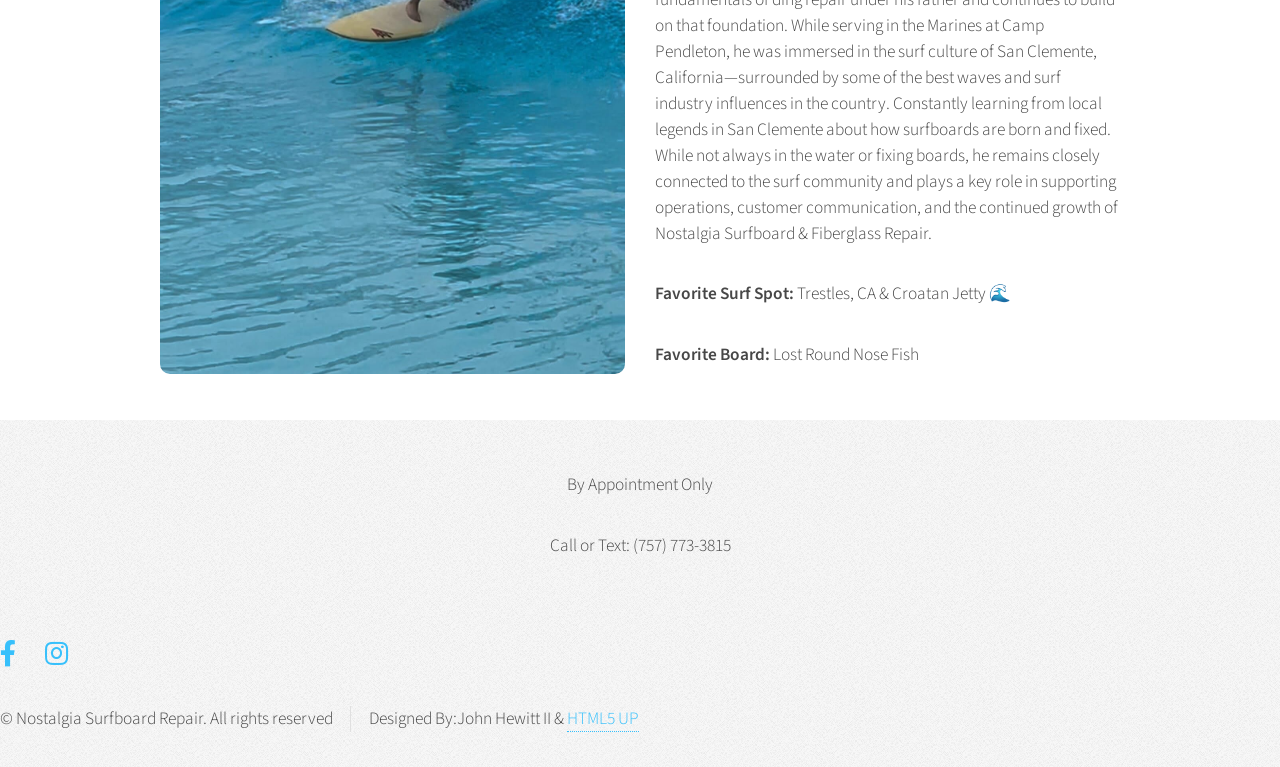
==== commit 5d092c5b: "Add social media icons and copyright section" ====
--- a/about.html
+++ b/about.html
@@ -119,6 +119,37 @@
 
 </div>
 
+  <!-- Icons -->
+						<ul class="icons">
+							 <li>
+							    <a href="https://www.facebook.com/search/top/?q=nostalgia%20surfboard%20and%20fiberglass%20repair" 
+							       class="icon brands fa-facebook-f" target="_blank">
+							       <span class="label">Facebook</span>
+							    </a>
+							  </li>
+							
+							<li>
+    							<a href="https://www.instagram.com/nostalgiasurfboardrepair/" 
+							       class="icon brands fa-instagram" target="_blank">
+							       <span class="label">Instagram</span>
+							    </a>
+							  </li>
+							
+							 
+						</ul>
+					
+
+					<!-- Copyright -->
+						<div class="copyright">
+							<ul class="menu">
+								<li>&copy; Nostalgia Surfboard Repair. All rights reserved</li><li>Designed By:John Hewitt II & <a href="http://html5up.net">HTML5 UP</a></li>
+							</ul>
+						</div>
+
+				</div>
+
+		</div>
+
 <!-- Scripts -->
 <script src="assets/js/jquery.min.js"></script>
 <script src="assets/js/jquery.dropotron.min.js"></script>
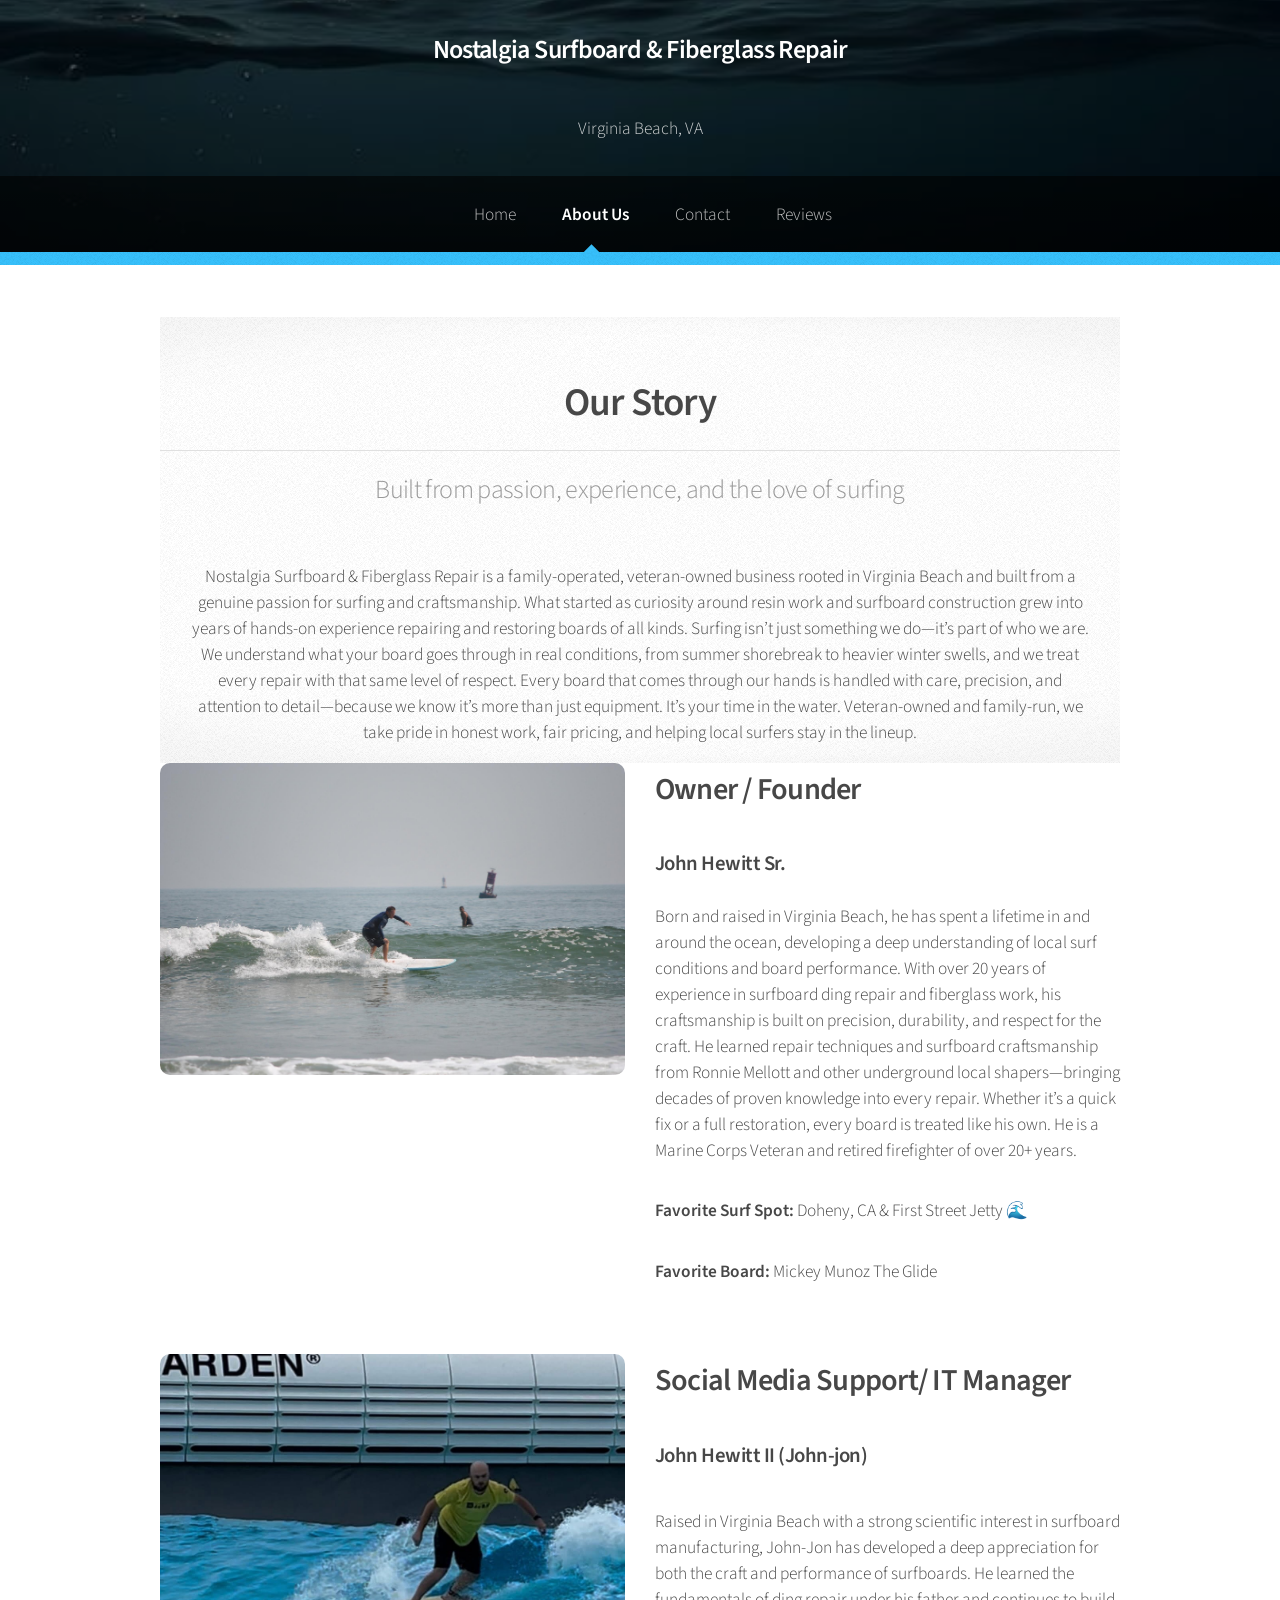
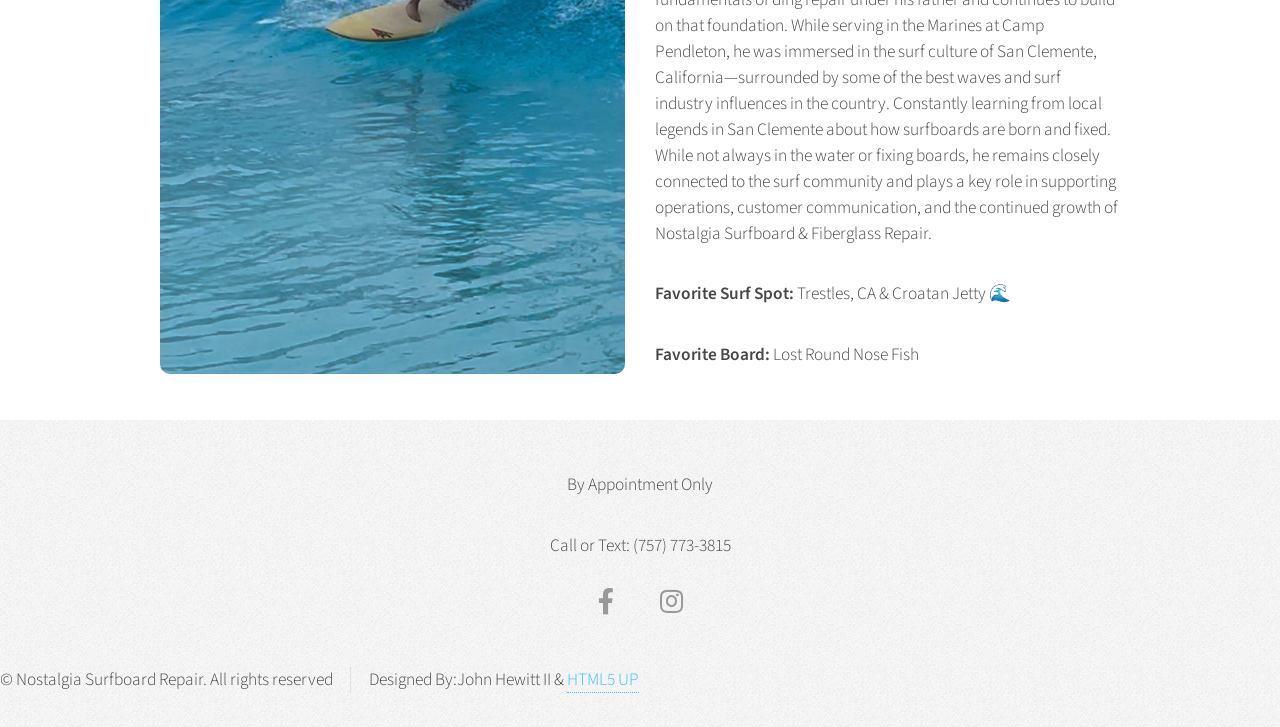
==== commit 563f1150: "Refactor about.html structure by removing divs Removed unnecessary closing div tags and adjusted the" ====
--- a/about.html
+++ b/about.html
@@ -114,12 +114,7 @@
       <p style="text-align:center;">By Appointment Only</p>
        <p style="text-align:center;"> Call or Text: (757) 773-3815</p>
     </div>
-    
-  </div>
-
-</div>
-
-  <!-- Icons -->
+     <!-- Icons -->
 						<ul class="icons">
 							 <li>
 							    <a href="https://www.facebook.com/search/top/?q=nostalgia%20surfboard%20and%20fiberglass%20repair" 
@@ -137,6 +132,11 @@
 							
 							 
 						</ul>
+  </div>
+
+</div>
+
+ 
 					
 
 					<!-- Copyright -->
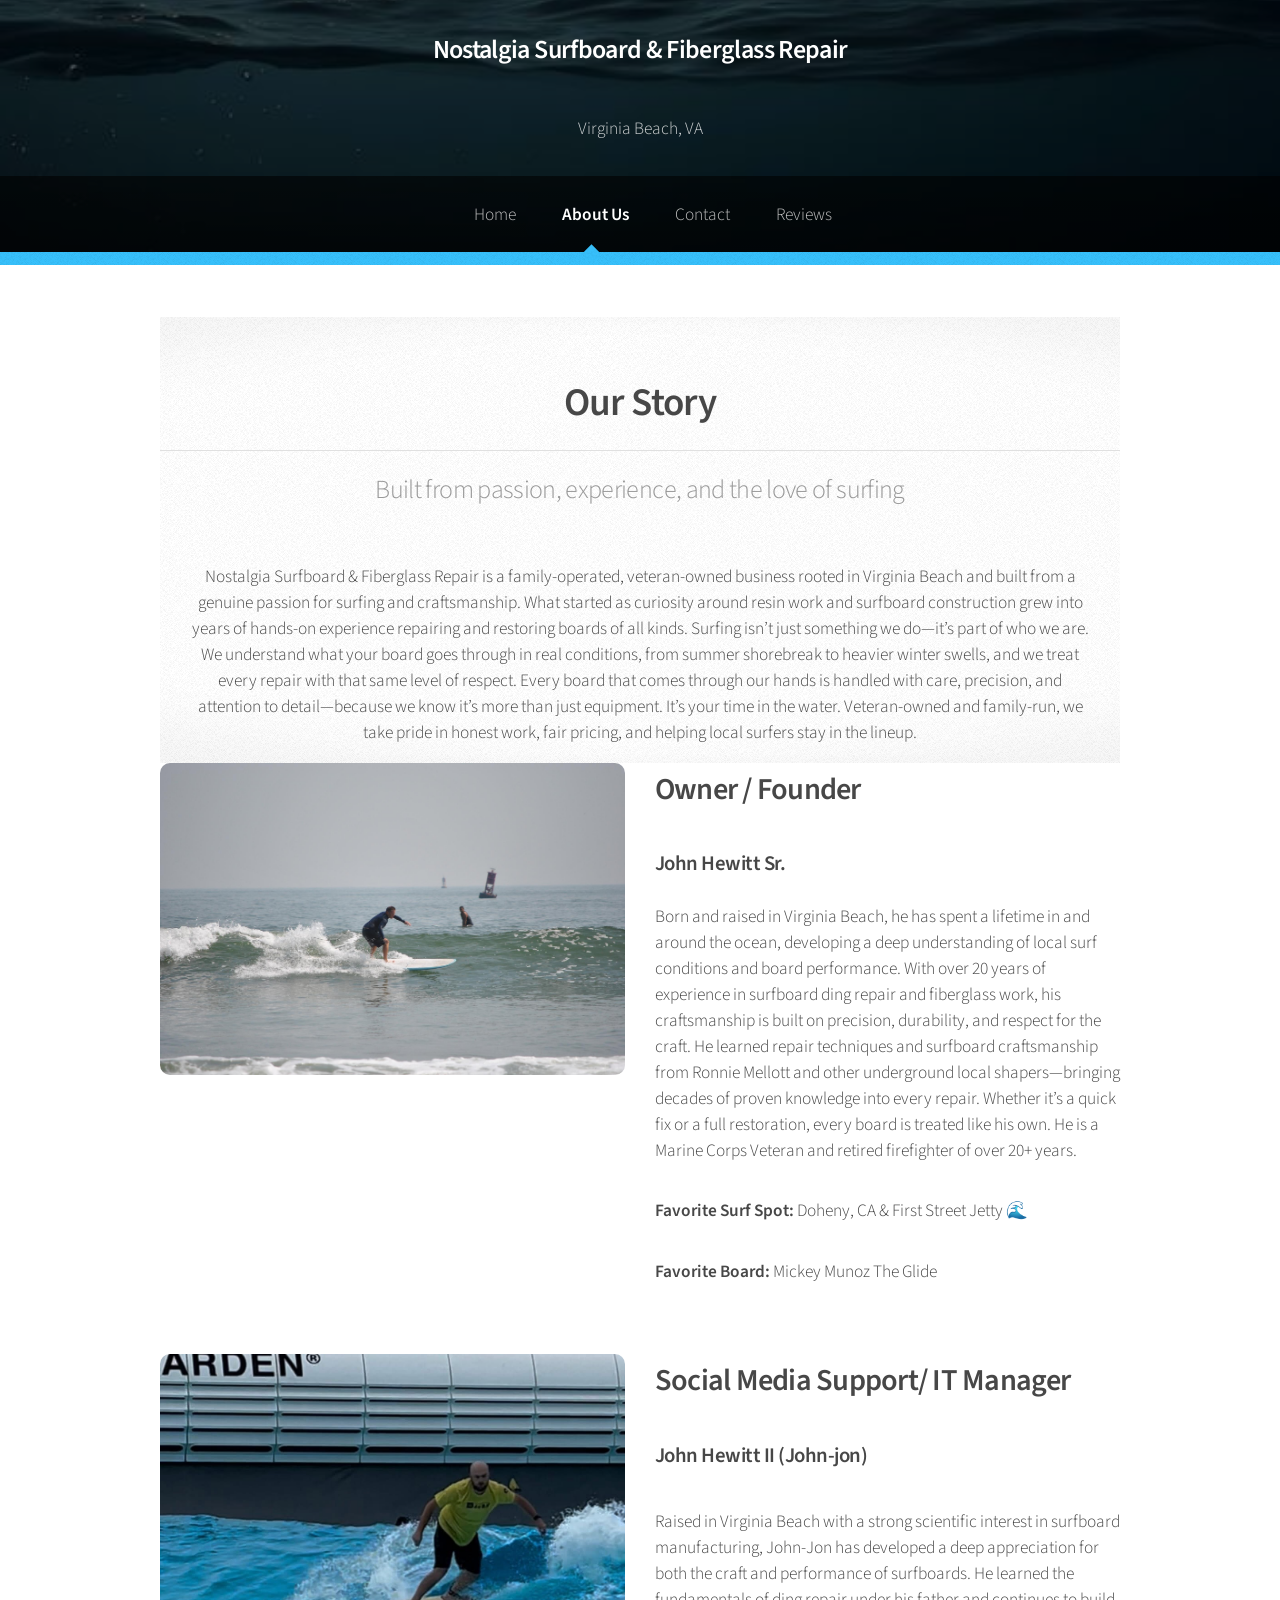
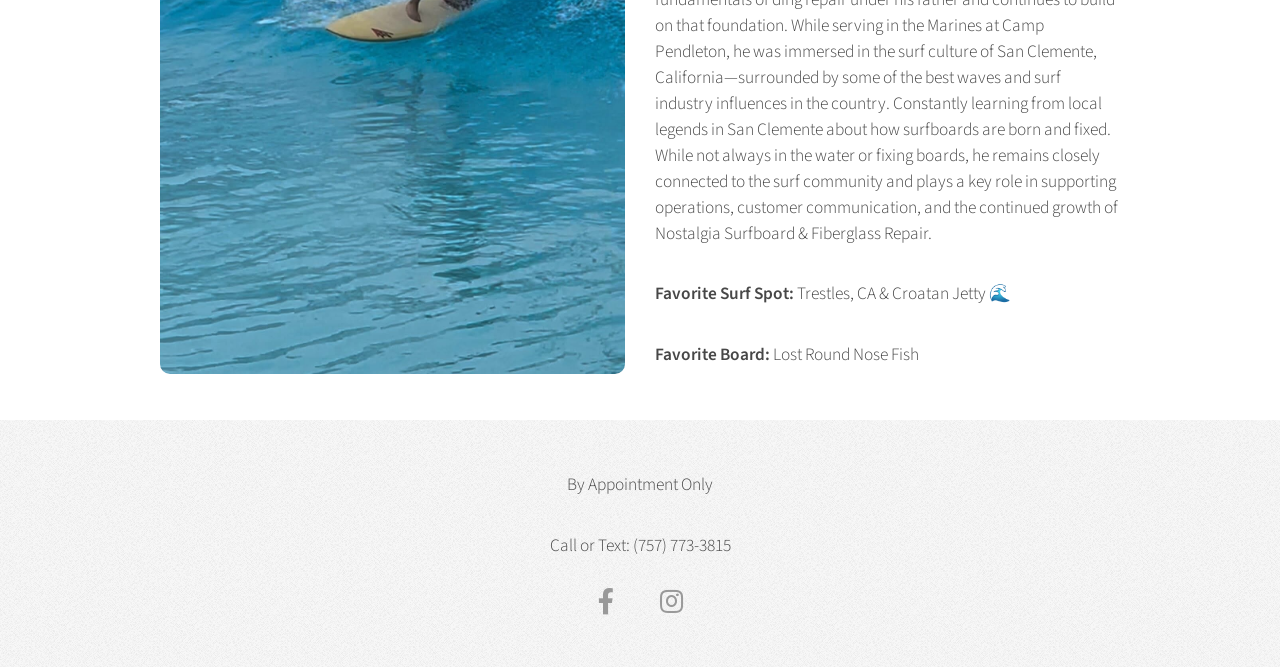
==== commit 98461f3b: "Delete copyright information from about.html Removed copyright section from the about page." ====
--- a/about.html
+++ b/about.html
@@ -132,24 +132,11 @@
 							
 							 
 						</ul>
-  </div>
-
-</div>
+						  </div>
+						
+						</div>
 
  
-					
-
-					<!-- Copyright -->
-						<div class="copyright">
-							<ul class="menu">
-								<li>&copy; Nostalgia Surfboard Repair. All rights reserved</li><li>Designed By:John Hewitt II & <a href="http://html5up.net">HTML5 UP</a></li>
-							</ul>
-						</div>
-
-				</div>
-
-		</div>
-
 <!-- Scripts -->
 <script src="assets/js/jquery.min.js"></script>
 <script src="assets/js/jquery.dropotron.min.js"></script>
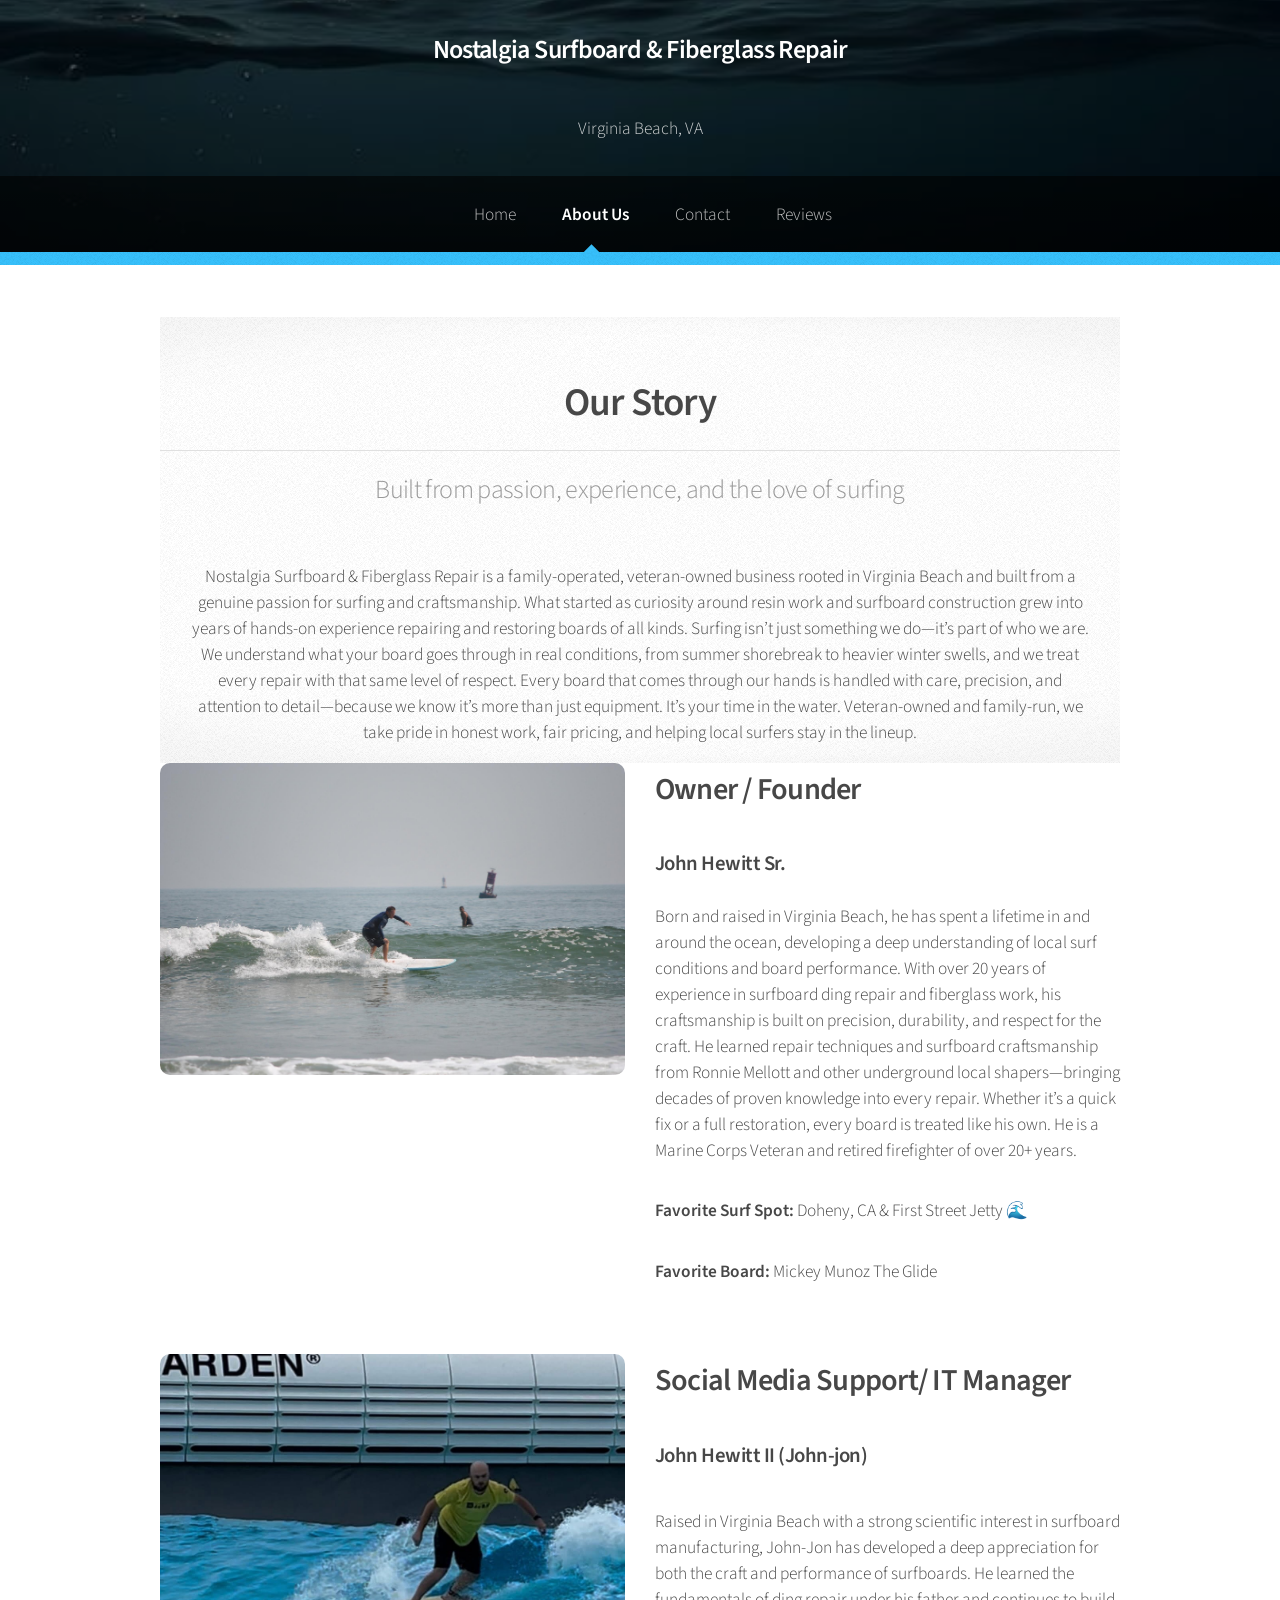
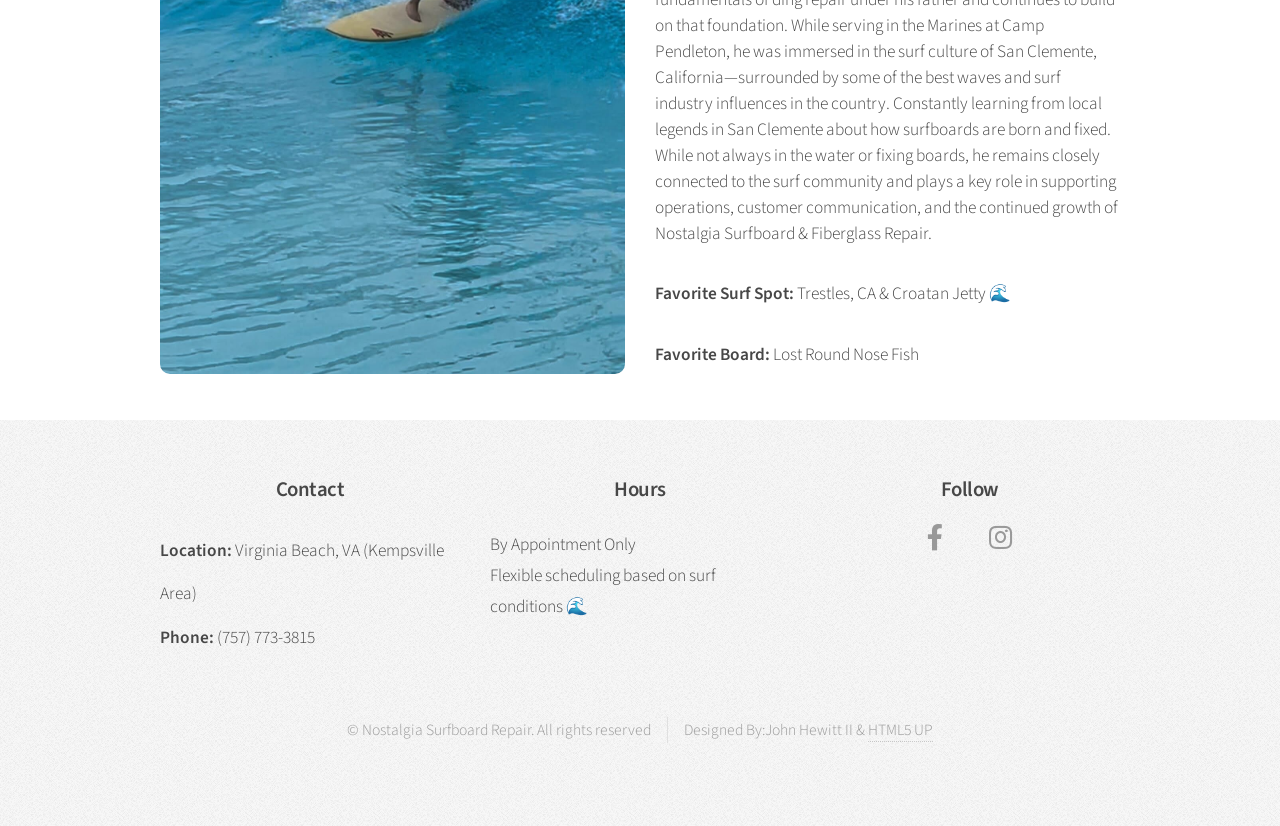
==== commit ef5c979c: "Add footer section with contact info and social links" ====
--- a/about.html
+++ b/about.html
@@ -107,15 +107,55 @@
 
     </div>
   </section>
+	<!-- Footer -->
+				<div id="footer">
+				  <div class="container">
+				    <div class="row">
+				
+				      <!-- Contact Info -->
+				      <section class="col-4 col-12-mobilep">
+				        <h3>Contact</h3>
+				        <ul class="links">
+				          <li><strong>Location:</strong> Virginia Beach, VA (Kempsville Area)</li>
+				          <li><strong>Phone:</strong> (757) 773-3815</li>
+				        </ul>
+				      </section>
+				
+				      <!-- Hours -->
+				      <section class="col-4 col-12-mobilep">
+				        <h3>Hours</h3>
+				        <p style="line-height: 1.8;">
+				          By Appointment Only<br>
+				          Flexible scheduling based on surf conditions 🌊
+				        </p>
+				      </section>
+				
+				      <!-- Social -->
+				      <section class="col-4 col-12-mobilep">
+				        <h3>Follow</h3>
+				        <ul class="icons">
+				
+				          <li>
+				            <a href="https://www.facebook.com/search/top/?q=nostalgia%20surfboard%20and%20fiberglass%20repair" 
+				               class="icon brands fa-facebook-f" target="_blank">
+				               <span class="label">Facebook</span>
+				            </a>
+				          </li>
 
-  <!-- Footer -->
-  <div id="footer">
-    <div class="container">
-      <p style="text-align:center;">By Appointment Only</p>
-       <p style="text-align:center;"> Call or Text: (757) 773-3815</p>
-    </div>
-     <!-- Icons -->
-						<ul class="icons">
+							<li>
+				            <a href="https://www.instagram.com/nostalgiasurfboardrepair/" 
+				               class="icon brands fa-instagram" target="_blank">
+				               <span class="label">Instagram</span>
+				            </a>
+				          </li>
+				        </ul>
+				      </section>
+				
+				    </div>
+				  </div>
+
+					<!-- Icons -->
+						<!--<ul class="icons">
 							 <li>
 							    <a href="https://www.facebook.com/search/top/?q=nostalgia%20surfboard%20and%20fiberglass%20repair" 
 							       class="icon brands fa-facebook-f" target="_blank">
@@ -132,9 +172,19 @@
 							
 							 
 						</ul>
-						  </div>
-						
+					-->
+
+					<!-- Copyright -->
+						<div class="copyright">
+							<ul class="menu">
+								<li>&copy; Nostalgia Surfboard Repair. All rights reserved</li><li>Designed By:John Hewitt II & <a href="http://html5up.net">HTML5 UP</a></li>
+							</ul>
 						</div>
+
+				</div>
+
+		</div>
+
 
  
 <!-- Scripts -->
